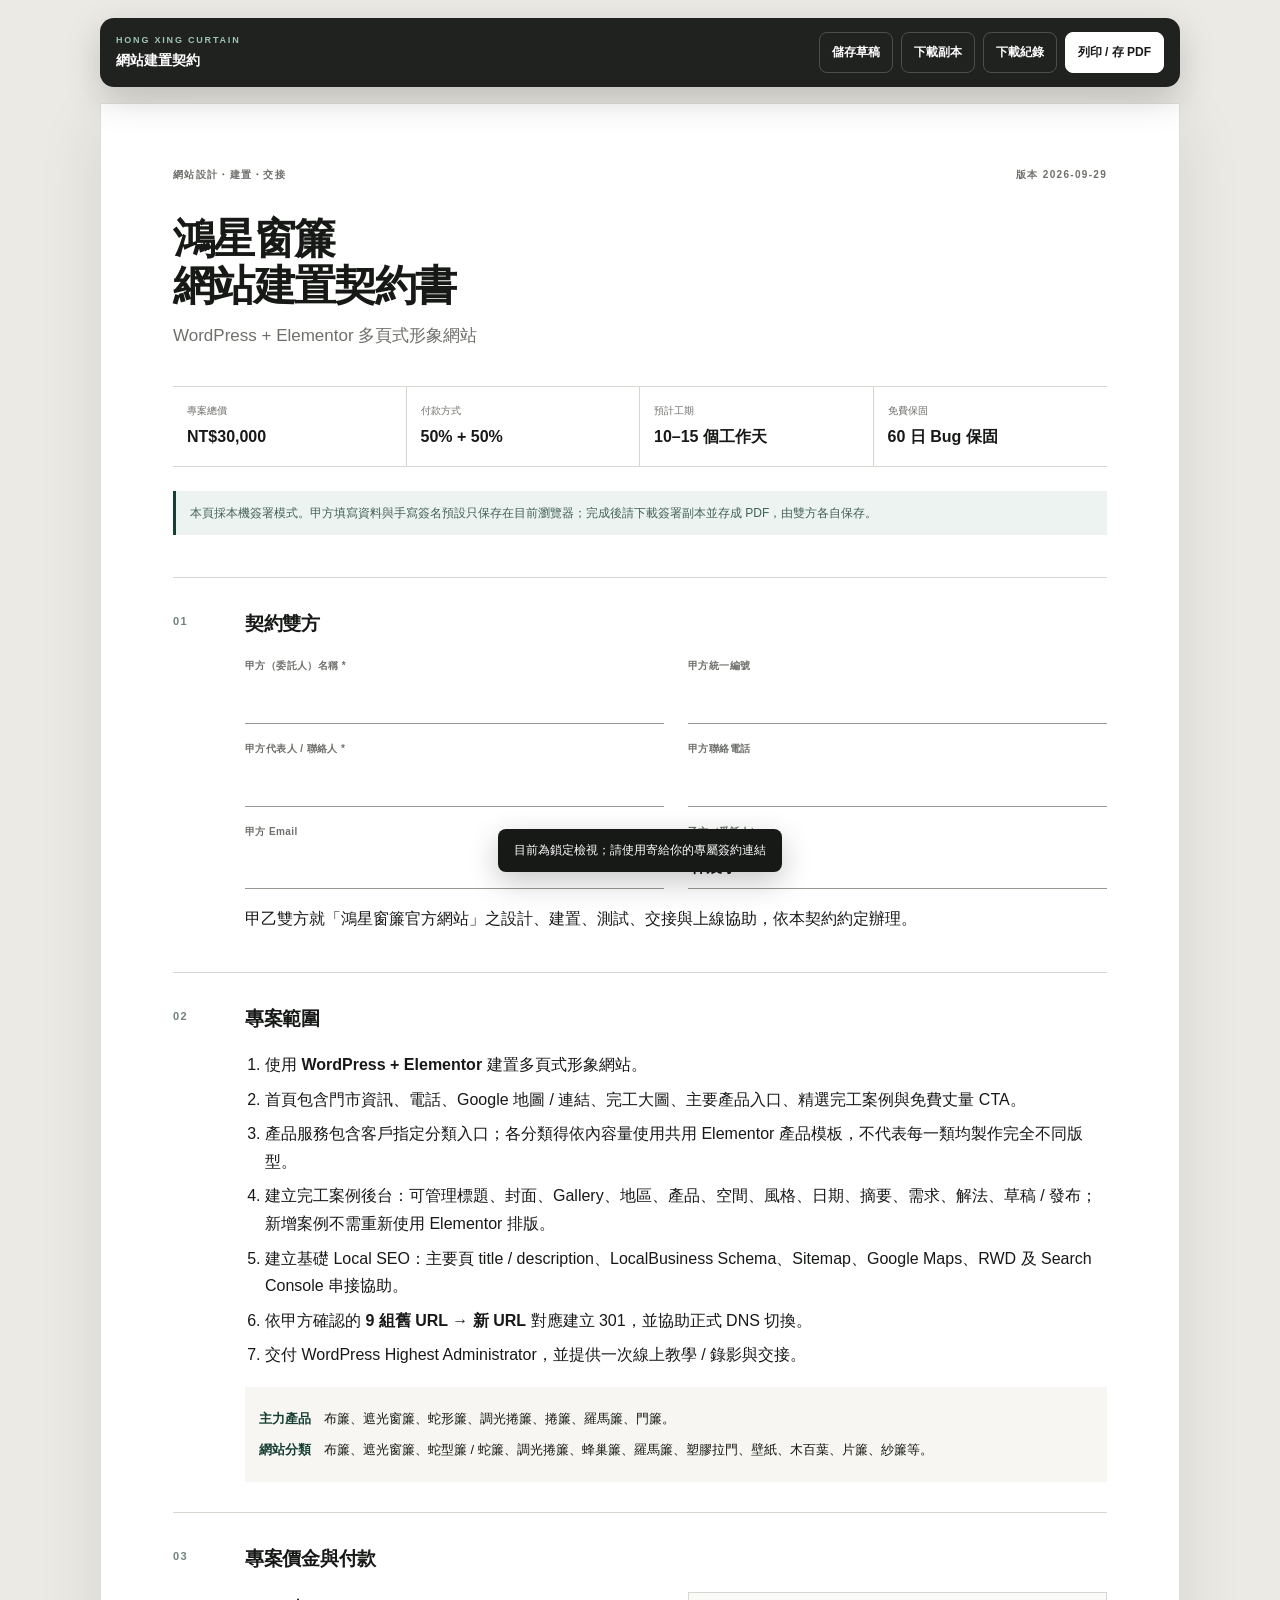
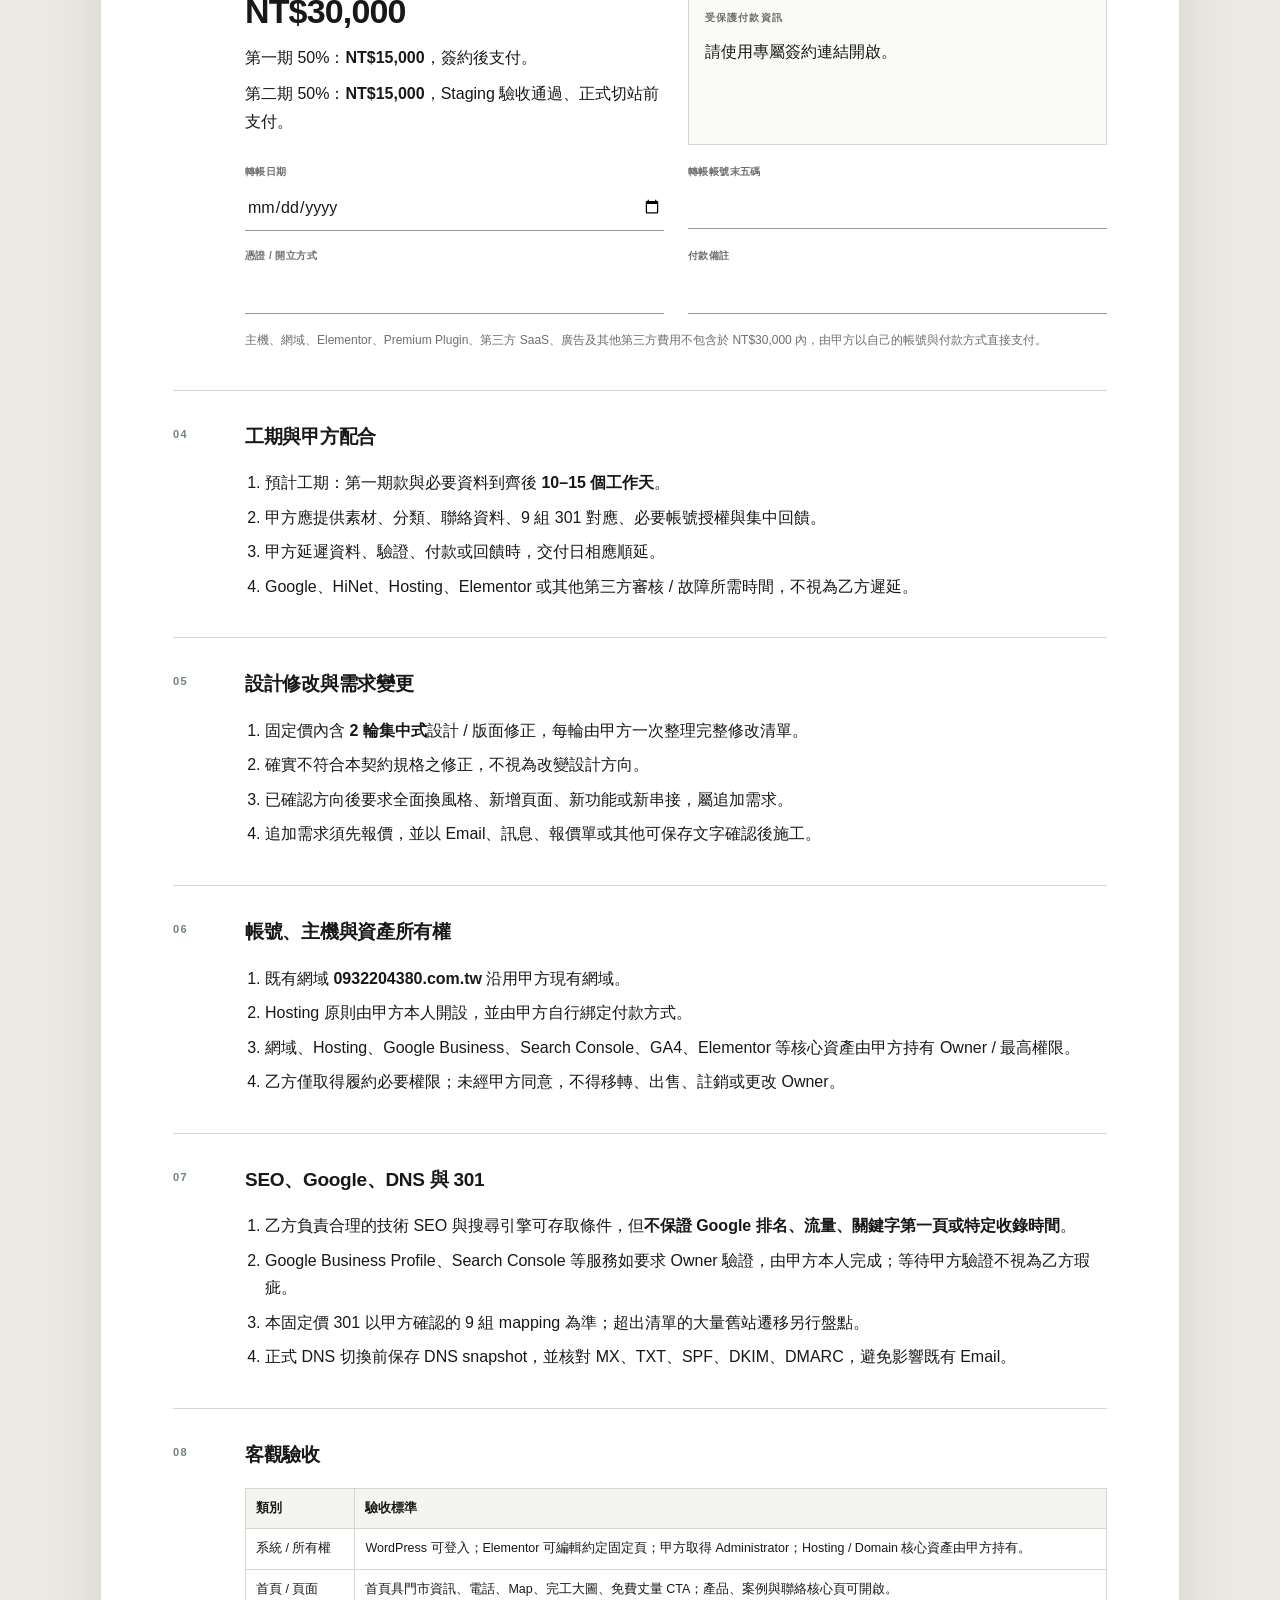
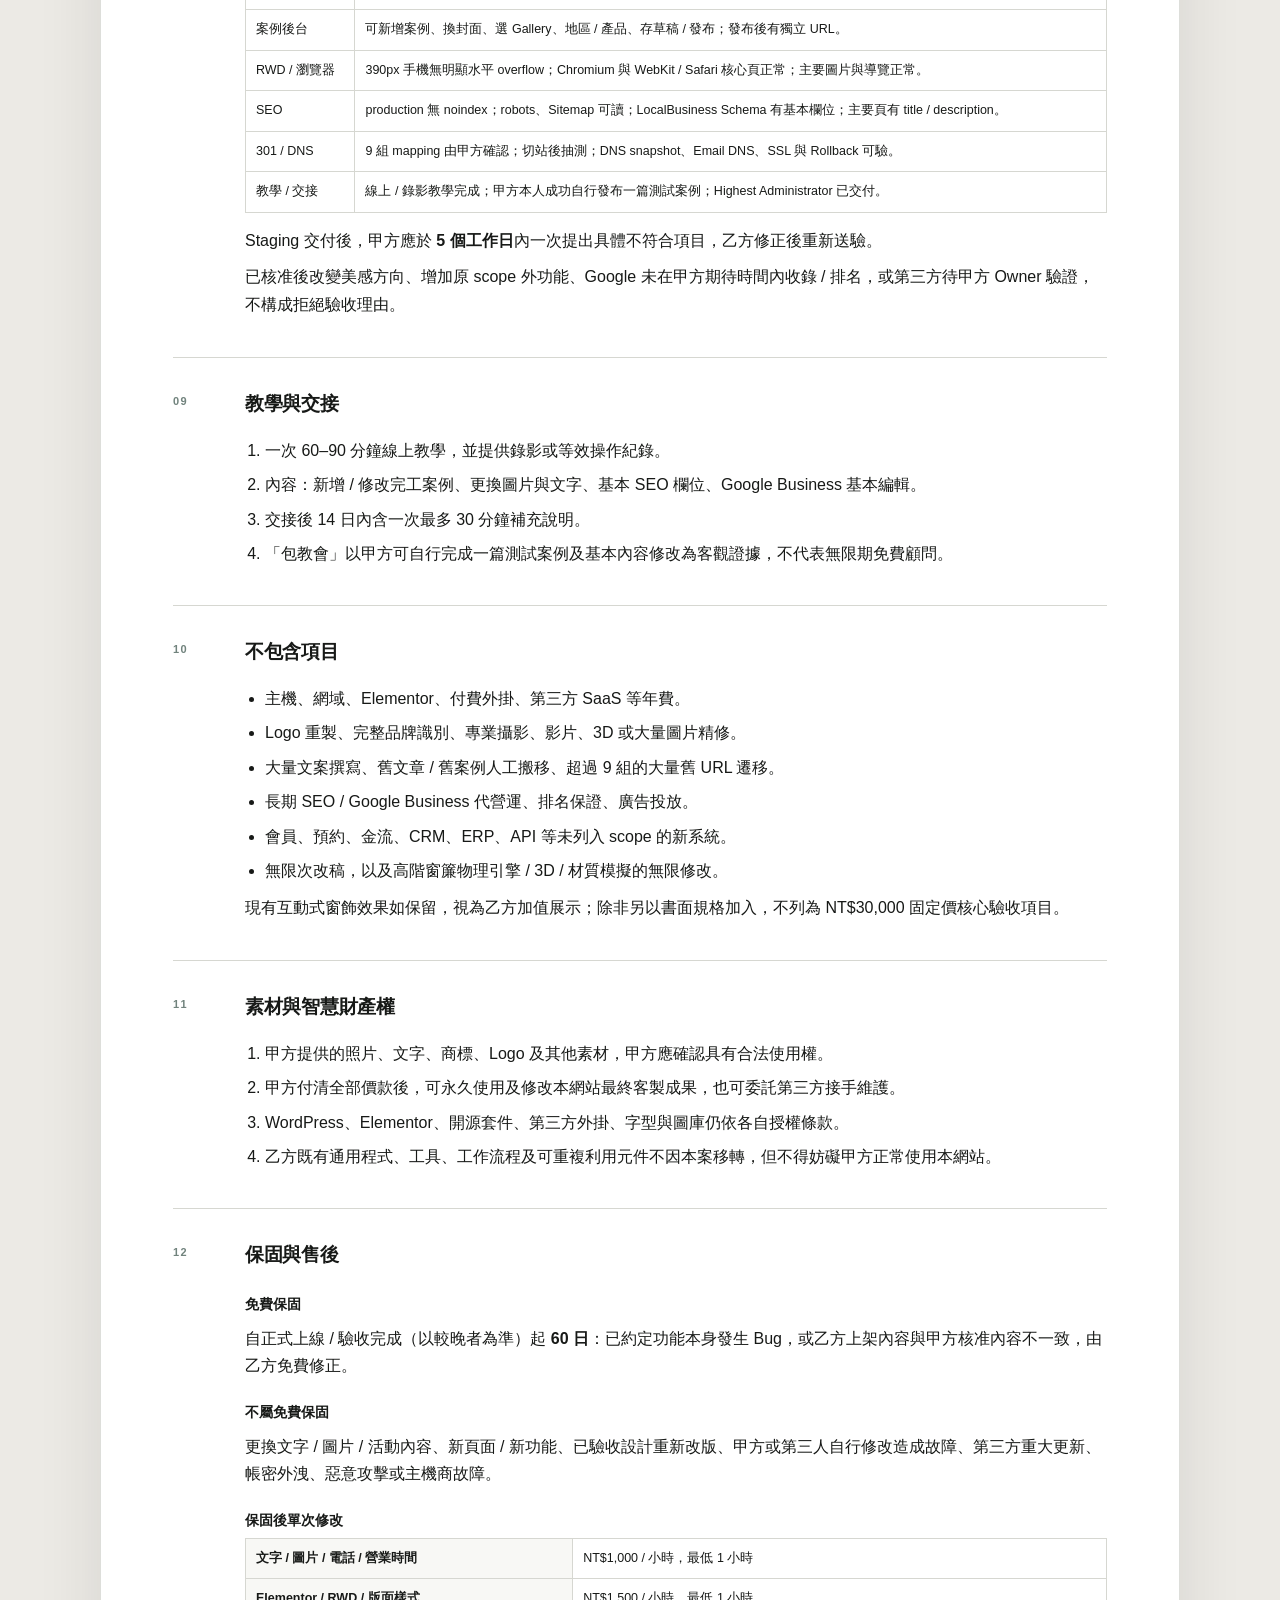
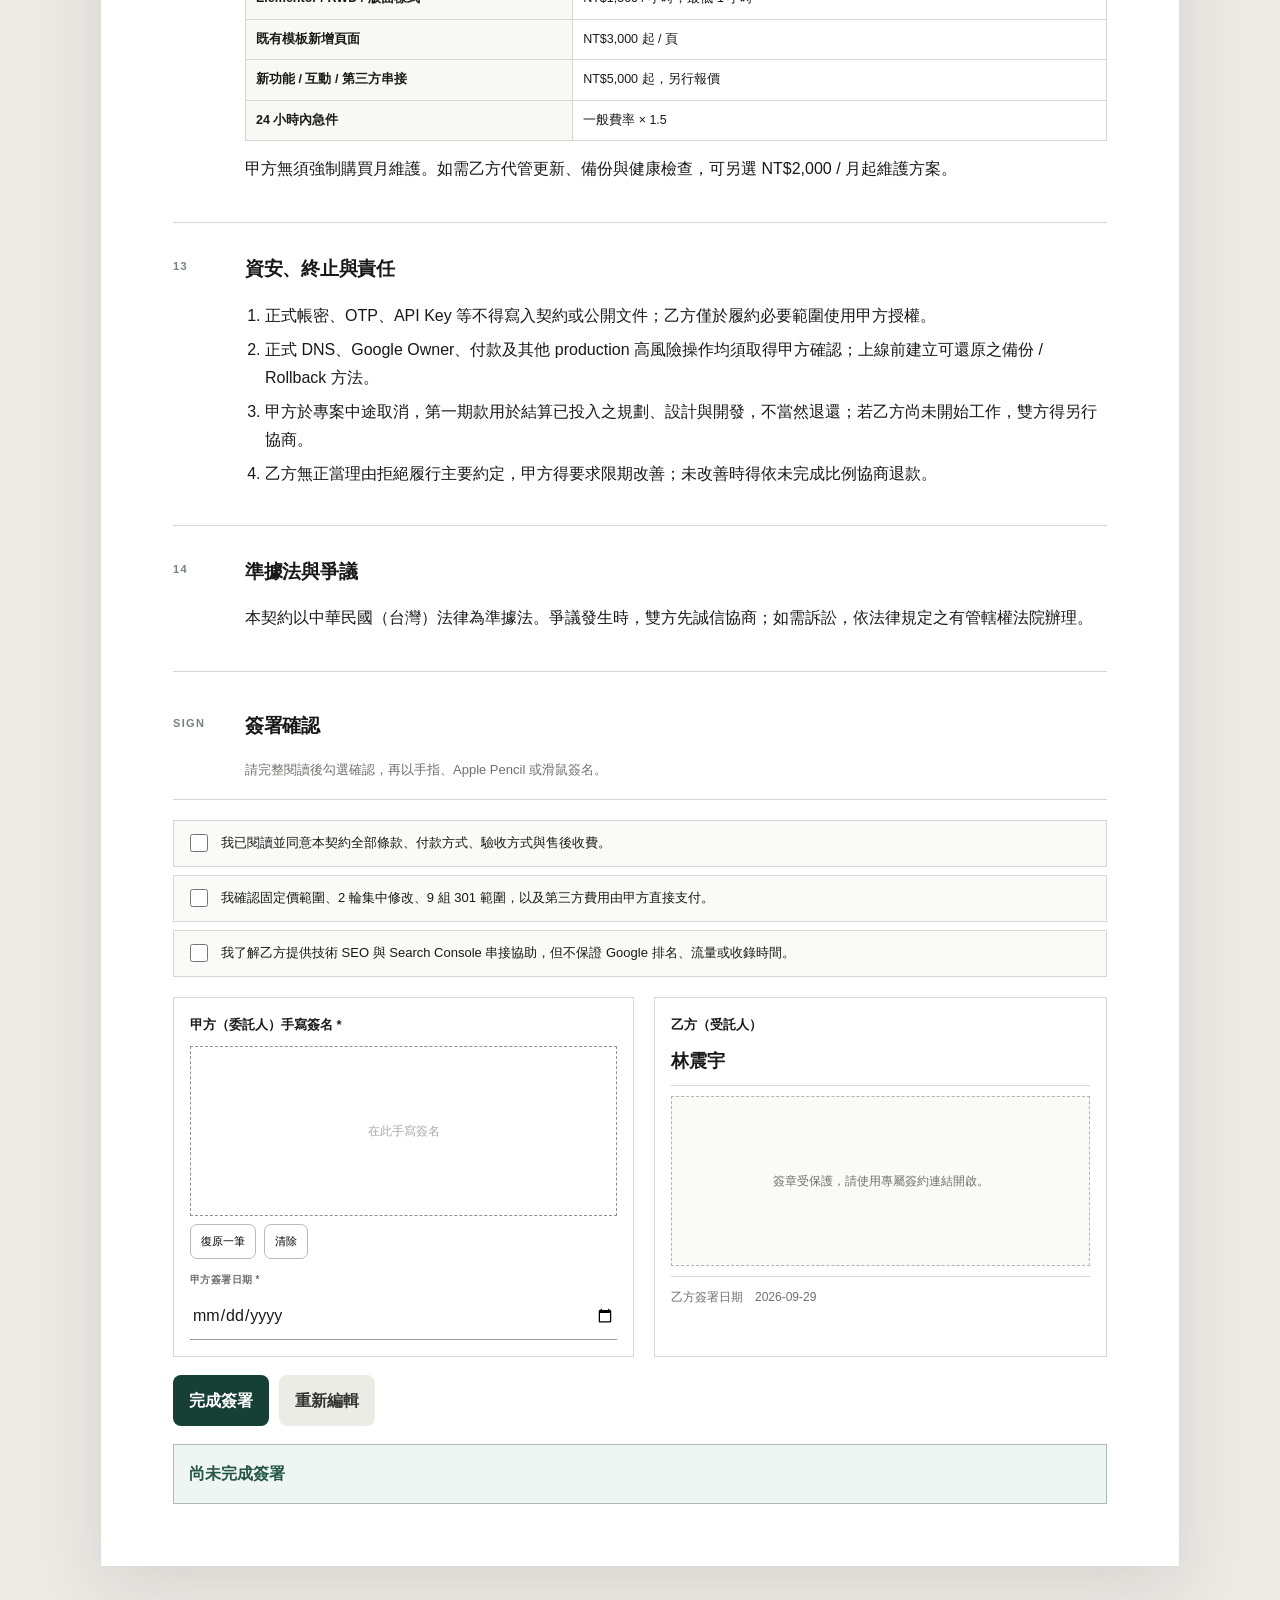
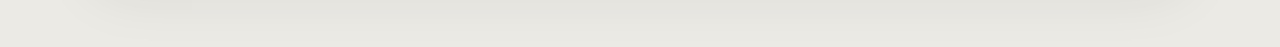
==== index.html @ ce2ae45c "Create encrypted contract signing page" ====
<!doctype html>
<html lang="zh-Hant">
<head>
<meta charset="utf-8">
<meta name="viewport" content="width=device-width,initial-scale=1,viewport-fit=cover">
<meta name="robots" content="noindex,nofollow,noarchive">
<meta name="theme-color" content="#f4f1ea">
<title>鴻星窗簾｜網站建置契約</title>
<link rel="stylesheet" href="style.css">
</head>
<body>
<div class="app" id="app">
  <header class="topbar no-print">
    <div>
      <div class="topbar__eyebrow">HONG XING CURTAIN</div>
      <div class="topbar__title">網站建置契約</div>
    </div>
    <div class="topbar__actions">
      <button class="action secondary" id="saveBtn" type="button">儲存草稿</button>
      <button class="action secondary" id="archiveBtn" type="button">下載副本</button>
      <button class="action secondary" id="recordBtn" type="button">下載紀錄</button>
      <button class="action primary" id="printBtn" type="button">列印 / 存 PDF</button>
    </div>
  </header>

  <main class="document" id="contract">
    <section class="cover">
      <div class="cover__meta">
        <span>網站設計・建置・交接</span>
        <span>版本 2026-09-29</span>
      </div>
      <h1>鴻星窗簾<br>網站建置契約書</h1>
      <p class="cover__sub">WordPress + Elementor 多頁式形象網站</p>

      <dl class="terms">
        <div><dt>專案總價</dt><dd>NT$30,000</dd></div>
        <div><dt>付款方式</dt><dd>50% + 50%</dd></div>
        <div><dt>預計工期</dt><dd>10–15 個工作天</dd></div>
        <div><dt>免費保固</dt><dd>60 日 Bug 保固</dd></div>
      </dl>

      <div class="privacy-note">
        本頁採本機簽署模式。甲方填寫資料與手寫簽名預設只保存在目前瀏覽器；完成後請下載簽署副本並存成 PDF，由雙方各自保存。
      </div>
    </section>

    <section class="article">
      <div class="article__no">01</div>
      <div class="article__body">
        <h2>契約雙方</h2>
        <div class="form-grid">
          <label class="field"><span>甲方（委託人）名稱 *</span><input id="partyAName" data-save autocomplete="organization"></label>
          <label class="field"><span>甲方統一編號</span><input id="partyATax" data-save inputmode="numeric"></label>
          <label class="field"><span>甲方代表人 / 聯絡人 *</span><input id="partyARep" data-save autocomplete="name"></label>
          <label class="field"><span>甲方聯絡電話</span><input id="partyAPhone" data-save autocomplete="tel" inputmode="tel"></label>
          <label class="field"><span>甲方 Email</span><input id="partyAEmail" data-save autocomplete="email" inputmode="email"></label>
          <div class="field"><span>乙方（受託人）</span><div class="field__fixed">林震宇</div></div>
        </div>
        <p>甲乙雙方就「鴻星窗簾官方網站」之設計、建置、測試、交接與上線協助，依本契約約定辦理。</p>
      </div>
    </section>

    <section class="article">
      <div class="article__no">02</div>
      <div class="article__body">
        <h2>專案範圍</h2>
        <ol class="clause-list">
          <li>使用 <strong>WordPress + Elementor</strong> 建置多頁式形象網站。</li>
          <li>首頁包含門市資訊、電話、Google 地圖 / 連結、完工大圖、主要產品入口、精選完工案例與免費丈量 CTA。</li>
          <li>產品服務包含客戶指定分類入口；各分類得依內容量使用共用 Elementor 產品模板，不代表每一類均製作完全不同版型。</li>
          <li>建立完工案例後台：可管理標題、封面、Gallery、地區、產品、空間、風格、日期、摘要、需求、解法、草稿 / 發布；新增案例不需重新使用 Elementor 排版。</li>
          <li>建立基礎 Local SEO：主要頁 title / description、LocalBusiness Schema、Sitemap、Google Maps、RWD 及 Search Console 串接協助。</li>
          <li>依甲方確認的 <strong>9 組舊 URL → 新 URL</strong> 對應建立 301，並協助正式 DNS 切換。</li>
          <li>交付 WordPress Highest Administrator，並提供一次線上教學 / 錄影與交接。</li>
        </ol>
        <div class="scope-lines">
          <p><b>主力產品</b>　布簾、遮光窗簾、蛇形簾、調光捲簾、捲簾、羅馬簾、門簾。</p>
          <p><b>網站分類</b>　布簾、遮光窗簾、蛇型簾 / 蛇簾、調光捲簾、蜂巢簾、羅馬簾、塑膠拉門、壁紙、木百葉、片簾、紗簾等。</p>
        </div>
      </div>
    </section>

    <section class="article payment-section">
      <div class="article__no">03</div>
      <div class="article__body">
        <h2>專案價金與付款</h2>
        <div class="payment-layout">
          <div>
            <p class="price">NT$30,000</p>
            <p>第一期 50%：<strong>NT$15,000</strong>，簽約後支付。</p>
            <p>第二期 50%：<strong>NT$15,000</strong>，Staging 驗收通過、正式切站前支付。</p>
          </div>
          <div class="secure-box" id="securePayment">
            <div class="secure-box__label">受保護付款資訊</div>
            <div id="paymentLocked">請使用專屬簽約連結開啟。</div>
            <div id="paymentUnlocked" hidden>
              <div class="bank-name" id="bankName"></div>
              <div class="bank-account" id="bankAccount"></div>
            </div>
          </div>
        </div>
        <div class="form-grid form-grid--compact">
          <label class="field"><span>轉帳日期</span><input id="transferDate" data-save type="date"></label>
          <label class="field"><span>轉帳帳號末五碼</span><input id="transferLast5" data-save inputmode="numeric" maxlength="5"></label>
          <label class="field"><span>憑證 / 開立方式</span><input id="invoiceType" data-save></label>
          <label class="field"><span>付款備註</span><input id="paymentNote" data-save></label>
        </div>
        <p class="small">主機、網域、Elementor、Premium Plugin、第三方 SaaS、廣告及其他第三方費用不包含於 NT$30,000 內，由甲方以自己的帳號與付款方式直接支付。</p>
      </div>
    </section>

    <section class="article">
      <div class="article__no">04</div>
      <div class="article__body">
        <h2>工期與甲方配合</h2>
        <ol class="clause-list">
          <li>預計工期：第一期款與必要資料到齊後 <strong>10–15 個工作天</strong>。</li>
          <li>甲方應提供素材、分類、聯絡資料、9 組 301 對應、必要帳號授權與集中回饋。</li>
          <li>甲方延遲資料、驗證、付款或回饋時，交付日相應順延。</li>
          <li>Google、HiNet、Hosting、Elementor 或其他第三方審核 / 故障所需時間，不視為乙方遲延。</li>
        </ol>
      </div>
    </section>

    <section class="article">
      <div class="article__no">05</div>
      <div class="article__body">
        <h2>設計修改與需求變更</h2>
        <ol class="clause-list">
          <li>固定價內含 <strong>2 輪集中式</strong>設計 / 版面修正，每輪由甲方一次整理完整修改清單。</li>
          <li>確實不符合本契約規格之修正，不視為改變設計方向。</li>
          <li>已確認方向後要求全面換風格、新增頁面、新功能或新串接，屬追加需求。</li>
          <li>追加需求須先報價，並以 Email、訊息、報價單或其他可保存文字確認後施工。</li>
        </ol>
      </div>
    </section>

    <section class="article">
      <div class="article__no">06</div>
      <div class="article__body">
        <h2>帳號、主機與資產所有權</h2>
        <ol class="clause-list">
          <li>既有網域 <strong>0932204380.com.tw</strong> 沿用甲方現有網域。</li>
          <li>Hosting 原則由甲方本人開設，並由甲方自行綁定付款方式。</li>
          <li>網域、Hosting、Google Business、Search Console、GA4、Elementor 等核心資產由甲方持有 Owner / 最高權限。</li>
          <li>乙方僅取得履約必要權限；未經甲方同意，不得移轉、出售、註銷或更改 Owner。</li>
        </ol>
      </div>
    </section>

    <section class="article">
      <div class="article__no">07</div>
      <div class="article__body">
        <h2>SEO、Google、DNS 與 301</h2>
        <ol class="clause-list">
          <li>乙方負責合理的技術 SEO 與搜尋引擎可存取條件，但<strong>不保證 Google 排名、流量、關鍵字第一頁或特定收錄時間</strong>。</li>
          <li>Google Business Profile、Search Console 等服務如要求 Owner 驗證，由甲方本人完成；等待甲方驗證不視為乙方瑕疵。</li>
          <li>本固定價 301 以甲方確認的 9 組 mapping 為準；超出清單的大量舊站遷移另行盤點。</li>
          <li>正式 DNS 切換前保存 DNS snapshot，並核對 MX、TXT、SPF、DKIM、DMARC，避免影響既有 Email。</li>
        </ol>
      </div>
    </section>

    <section class="article">
      <div class="article__no">08</div>
      <div class="article__body">
        <h2>客觀驗收</h2>
        <table class="legal-table">
          <thead><tr><th>類別</th><th>驗收標準</th></tr></thead>
          <tbody>
            <tr><td>系統 / 所有權</td><td>WordPress 可登入；Elementor 可編輯約定固定頁；甲方取得 Administrator；Hosting / Domain 核心資產由甲方持有。</td></tr>
            <tr><td>首頁 / 頁面</td><td>首頁具門市資訊、電話、Map、完工大圖、免費丈量 CTA；產品、案例與聯絡核心頁可開啟。</td></tr>
            <tr><td>案例後台</td><td>可新增案例、換封面、選 Gallery、地區 / 產品、存草稿 / 發布；發布後有獨立 URL。</td></tr>
            <tr><td>RWD / 瀏覽器</td><td>390px 手機無明顯水平 overflow；Chromium 與 WebKit / Safari 核心頁正常；主要圖片與導覽正常。</td></tr>
            <tr><td>SEO</td><td>production 無 noindex；robots、Sitemap 可讀；LocalBusiness Schema 有基本欄位；主要頁有 title / description。</td></tr>
            <tr><td>301 / DNS</td><td>9 組 mapping 由甲方確認；切站後抽測；DNS snapshot、Email DNS、SSL 與 Rollback 可驗。</td></tr>
            <tr><td>教學 / 交接</td><td>線上 / 錄影教學完成；甲方本人成功自行發布一篇測試案例；Highest Administrator 已交付。</td></tr>
          </tbody>
        </table>
        <p>Staging 交付後，甲方應於 <strong>5 個工作日</strong>內一次提出具體不符合項目，乙方修正後重新送驗。</p>
        <p>已核准後改變美感方向、增加原 scope 外功能、Google 未在甲方期待時間內收錄 / 排名，或第三方待甲方 Owner 驗證，不構成拒絕驗收理由。</p>
      </div>
    </section>

    <section class="article">
      <div class="article__no">09</div>
      <div class="article__body">
        <h2>教學與交接</h2>
        <ol class="clause-list">
          <li>一次 60–90 分鐘線上教學，並提供錄影或等效操作紀錄。</li>
          <li>內容：新增 / 修改完工案例、更換圖片與文字、基本 SEO 欄位、Google Business 基本編輯。</li>
          <li>交接後 14 日內含一次最多 30 分鐘補充說明。</li>
          <li>「包教會」以甲方可自行完成一篇測試案例及基本內容修改為客觀證據，不代表無限期免費顧問。</li>
        </ol>
      </div>
    </section>

    <section class="article">
      <div class="article__no">10</div>
      <div class="article__body">
        <h2>不包含項目</h2>
        <ul class="clause-list">
          <li>主機、網域、Elementor、付費外掛、第三方 SaaS 等年費。</li>
          <li>Logo 重製、完整品牌識別、專業攝影、影片、3D 或大量圖片精修。</li>
          <li>大量文案撰寫、舊文章 / 舊案例人工搬移、超過 9 組的大量舊 URL 遷移。</li>
          <li>長期 SEO / Google Business 代營運、排名保證、廣告投放。</li>
          <li>會員、預約、金流、CRM、ERP、API 等未列入 scope 的新系統。</li>
          <li>無限次改稿，以及高階窗簾物理引擎 / 3D / 材質模擬的無限修改。</li>
        </ul>
        <p>現有互動式窗飾效果如保留，視為乙方加值展示；除非另以書面規格加入，不列為 NT$30,000 固定價核心驗收項目。</p>
      </div>
    </section>

    <section class="article">
      <div class="article__no">11</div>
      <div class="article__body">
        <h2>素材與智慧財產權</h2>
        <ol class="clause-list">
          <li>甲方提供的照片、文字、商標、Logo 及其他素材，甲方應確認具有合法使用權。</li>
          <li>甲方付清全部價款後，可永久使用及修改本網站最終客製成果，也可委託第三方接手維護。</li>
          <li>WordPress、Elementor、開源套件、第三方外掛、字型與圖庫仍依各自授權條款。</li>
          <li>乙方既有通用程式、工具、工作流程及可重複利用元件不因本案移轉，但不得妨礙甲方正常使用本網站。</li>
        </ol>
      </div>
    </section>

    <section class="article">
      <div class="article__no">12</div>
      <div class="article__body">
        <h2>保固與售後</h2>
        <h3>免費保固</h3>
        <p>自正式上線 / 驗收完成（以較晚者為準）起 <strong>60 日</strong>：已約定功能本身發生 Bug，或乙方上架內容與甲方核准內容不一致，由乙方免費修正。</p>
        <h3>不屬免費保固</h3>
        <p>更換文字 / 圖片 / 活動內容、新頁面 / 新功能、已驗收設計重新改版、甲方或第三人自行修改造成故障、第三方重大更新、帳密外洩、惡意攻擊或主機商故障。</p>
        <h3>保固後單次修改</h3>
        <table class="legal-table legal-table--prices">
          <tbody>
            <tr><th>文字 / 圖片 / 電話 / 營業時間</th><td>NT$1,000 / 小時，最低 1 小時</td></tr>
            <tr><th>Elementor / RWD / 版面樣式</th><td>NT$1,500 / 小時，最低 1 小時</td></tr>
            <tr><th>既有模板新增頁面</th><td>NT$3,000 起 / 頁</td></tr>
            <tr><th>新功能 / 互動 / 第三方串接</th><td>NT$5,000 起，另行報價</td></tr>
            <tr><th>24 小時內急件</th><td>一般費率 × 1.5</td></tr>
          </tbody>
        </table>
        <p>甲方無須強制購買月維護。如需乙方代管更新、備份與健康檢查，可另選 NT$2,000 / 月起維護方案。</p>
      </div>
    </section>

    <section class="article">
      <div class="article__no">13</div>
      <div class="article__body">
        <h2>資安、終止與責任</h2>
        <ol class="clause-list">
          <li>正式帳密、OTP、API Key 等不得寫入契約或公開文件；乙方僅於履約必要範圍使用甲方授權。</li>
          <li>正式 DNS、Google Owner、付款及其他 production 高風險操作均須取得甲方確認；上線前建立可還原之備份 / Rollback 方法。</li>
          <li>甲方於專案中途取消，第一期款用於結算已投入之規劃、設計與開發，不當然退還；若乙方尚未開始工作，雙方得另行協商。</li>
          <li>乙方無正當理由拒絕履行主要約定，甲方得要求限期改善；未改善時得依未完成比例協商退款。</li>
        </ol>
      </div>
    </section>

    <section class="article">
      <div class="article__no">14</div>
      <div class="article__body">
        <h2>準據法與爭議</h2>
        <p>本契約以中華民國（台灣）法律為準據法。爭議發生時，雙方先誠信協商；如需訴訟，依法律規定之有管轄權法院辦理。</p>
      </div>
    </section>

    <section class="signing" id="signing">
      <div class="signing__head">
        <div class="article__no">SIGN</div>
        <div>
          <h2>簽署確認</h2>
          <p>請完整閱讀後勾選確認，再以手指、Apple Pencil 或滑鼠簽名。</p>
        </div>
      </div>

      <div class="confirm-list">
        <label><input id="agreeTerms" data-save type="checkbox"><span>我已閱讀並同意本契約全部條款、付款方式、驗收方式與售後收費。</span></label>
        <label><input id="agreeScope" data-save type="checkbox"><span>我確認固定價範圍、2 輪集中修改、9 組 301 範圍，以及第三方費用由甲方直接支付。</span></label>
        <label><input id="agreeSeo" data-save type="checkbox"><span>我了解乙方提供技術 SEO 與 Search Console 串接協助，但不保證 Google 排名、流量或收錄時間。</span></label>
      </div>

      <div class="sign-grid">
        <div class="sign-panel">
          <div class="sign-panel__title">甲方（委託人）手寫簽名 *</div>
          <div class="signature-pad" id="signaturePad">
            <canvas id="buyerSignature"></canvas>
            <div class="signature-pad__hint" id="signatureHint">在此手寫簽名</div>
          </div>
          <div class="signature-tools no-print">
            <button type="button" id="undoSig">復原一筆</button>
            <button type="button" id="clearSig">清除</button>
          </div>
          <label class="field"><span>甲方簽署日期 *</span><input id="buyerDate" data-save type="date"></label>
        </div>

        <div class="sign-panel sign-panel--seller">
          <div class="sign-panel__title">乙方（受託人）</div>
          <div class="seller-name">林震宇</div>
          <div class="seller-signature" id="sellerSignature">
            <span>簽章受保護，請使用專屬簽約連結開啟。</span>
          </div>
          <div class="seller-date">乙方簽署日期　2026-09-29</div>
        </div>
      </div>

      <div class="final-actions no-print">
        <button type="button" class="finalize" id="finalizeBtn">完成簽署</button>
        <button type="button" class="edit" id="editBtn">重新編輯</button>
      </div>

      <div class="seal" id="seal">
        <strong id="sealStatus">尚未完成簽署</strong>
        <div id="sealMeta" hidden>
          <div>完成時間　<span id="signedAt"></span></div>
          <div class="hash-label">契約 SHA-256 摘要</div>
          <code id="contractHash"></code>
        </div>
      </div>
    </section>
  </main>
</div>
<script src="app.js"></script>
</body>
</html>
---- style.css ----
:root{--paper:#fff;--bg:#eceae5;--ink:#171917;--muted:#6e706b;--line:#d6d7d1;--accent:#163f35;--accent-soft:#edf3f0;--danger:#8a3d35;--shadow:0 18px 60px rgba(36,39,35,.11)}
*{box-sizing:border-box}
html{scroll-behavior:smooth}
body{margin:0;background:var(--bg);color:var(--ink);font-family:-apple-system,BlinkMacSystemFont,"PingFang TC","Noto Sans TC","Microsoft JhengHei",sans-serif;line-height:1.72;-webkit-font-smoothing:antialiased}
button,input{font:inherit}button{cursor:pointer}
.app{width:min(1080px,calc(100% - 24px));margin:18px auto 80px}
.topbar{position:sticky;top:10px;z-index:90;display:flex;align-items:center;gap:18px;padding:14px 16px;background:rgba(23,25,23,.96);color:white;border-radius:14px;box-shadow:0 12px 36px rgba(0,0,0,.18);backdrop-filter:blur(16px)}
.topbar__eyebrow{font-size:9px;letter-spacing:.2em;color:#9ec2b8;font-weight:800}
.topbar__title{font-size:14px;font-weight:760}
.topbar__actions{display:flex;gap:8px;flex-wrap:wrap;margin-left:auto}
.action{appearance:none;border:1px solid rgba(255,255,255,.2);background:transparent;color:white;padding:9px 12px;border-radius:8px;font-size:12px;font-weight:700;min-height:38px}
.action.primary{background:white;color:#171917;border-color:white}
.document{margin-top:16px;background:var(--paper);border:1px solid #dddeda;box-shadow:var(--shadow);padding:62px 72px}
.cover{padding-bottom:42px;border-bottom:1px solid var(--line)}
.cover__meta{display:flex;justify-content:space-between;gap:20px;font-size:10px;letter-spacing:.13em;color:var(--muted);font-weight:700;text-transform:uppercase}
h1{font-size:42px;line-height:1.12;letter-spacing:-.04em;margin:32px 0 12px;font-weight:780}
.cover__sub{font-size:17px;color:var(--muted);margin:0}
.terms{display:grid;grid-template-columns:repeat(4,1fr);margin:36px 0 24px;border-top:1px solid var(--line);border-bottom:1px solid var(--line)}
.terms>div{padding:15px 14px;border-right:1px solid var(--line)}.terms>div:last-child{border-right:0}
.terms dt{font-size:10px;color:var(--muted);margin-bottom:4px}.terms dd{margin:0;font-size:16px;font-weight:780}
.privacy-note{font-size:12px;color:#426158;background:var(--accent-soft);border-left:3px solid var(--accent);padding:12px 14px}
.article{display:grid;grid-template-columns:54px 1fr;gap:18px;padding:30px 0;border-bottom:1px solid var(--line)}
.article__no{font-size:11px;letter-spacing:.12em;color:#71837d;font-weight:800;padding-top:4px}
.article__body h2,.signing h2{margin:0 0 16px;font-size:19px;letter-spacing:-.015em}
.article__body h3{font-size:14px;margin:20px 0 6px}
.article__body p{margin:9px 0}
.clause-list{margin:0;padding-left:1.25em}.clause-list li{margin:7px 0}
.form-grid{display:grid;grid-template-columns:1fr 1fr;gap:16px 24px;margin-bottom:16px}
.form-grid--compact{margin-top:18px}
.field{display:block}.field>span{display:block;font-size:10px;letter-spacing:.04em;color:var(--muted);font-weight:700;margin-bottom:4px}
.field input{width:100%;border:0;border-bottom:1px solid #969991;background:transparent;border-radius:0;padding:9px 2px 8px;color:var(--ink);outline:none}
.field input:focus{border-bottom:2px solid var(--accent)}
.field input:disabled{opacity:1;-webkit-text-fill-color:var(--ink)}
.field__fixed{border-bottom:1px solid #969991;padding:9px 2px 8px;font-weight:720;min-height:41px}
.scope-lines{margin-top:18px;padding:12px 14px;background:#f7f6f2;font-size:13px}.scope-lines b{color:var(--accent)}
.payment-layout{display:grid;grid-template-columns:1fr 1fr;gap:24px;align-items:stretch}
.price{font-size:34px;line-height:1;margin:2px 0 16px!important;font-weight:820;letter-spacing:-.025em}
.secure-box{border:1px solid var(--line);padding:16px;background:#fafaf8;min-height:138px}
.secure-box__label{font-size:10px;letter-spacing:.11em;color:var(--muted);font-weight:800;text-transform:uppercase;margin-bottom:12px}
.bank-name{font-weight:800;font-size:17px}.bank-account{font-family:ui-monospace,SFMono-Regular,Menlo,monospace;font-size:18px;letter-spacing:.06em;margin-top:5px}
.small{font-size:12px;color:var(--muted)}
.legal-table{width:100%;border-collapse:collapse;font-size:12.5px;margin:6px 0 14px}
.legal-table th,.legal-table td{border:1px solid var(--line);padding:9px 10px;text-align:left;vertical-align:top}
.legal-table thead th{background:#f4f4f1}.legal-table tbody th{width:38%;background:#f8f8f5}
.signing{padding-top:38px}
.signing__head{display:grid;grid-template-columns:54px 1fr;gap:18px;border-bottom:1px solid var(--line);padding-bottom:18px}
.signing__head p{margin:0;color:var(--muted);font-size:13px}
.confirm-list{display:grid;gap:8px;margin:20px 0}
.confirm-list label{display:flex;gap:10px;align-items:flex-start;padding:11px 12px;border:1px solid var(--line);background:#fafaf8;font-size:13px}
.confirm-list input{width:18px;height:18px;margin-top:2px;accent-color:var(--accent)}
.sign-grid{display:grid;grid-template-columns:1fr 1fr;gap:20px}
.sign-panel{border:1px solid var(--line);padding:16px;background:#fff}.sign-panel__title{font-size:13px;font-weight:800;margin-bottom:10px}
.signature-pad{position:relative;height:170px;border:1px dashed #8f918b;background:#fff;touch-action:none}
.signature-pad canvas{display:block;width:100%;height:100%;touch-action:none}
.signature-pad__hint{position:absolute;inset:0;display:flex;align-items:center;justify-content:center;color:#aaa;font-size:12px;pointer-events:none}
.signature-tools{display:flex;gap:8px;margin:8px 0 12px}.signature-tools button{border:1px solid #b9bbb5;background:white;border-radius:7px;padding:7px 10px;font-size:11px}
.seller-name{font-size:18px;font-weight:800;padding-bottom:8px;border-bottom:1px solid var(--line)}
.seller-signature{height:170px;border:1px dashed #b2b4ae;display:flex;align-items:center;justify-content:center;color:var(--muted);font-size:12px;margin:10px 0;background:#fafaf7}
.seller-signature img{max-width:235px;max-height:90px}
.seller-date{font-size:12px;color:var(--muted);border-top:1px solid var(--line);padding-top:10px}
.final-actions{display:flex;gap:10px;margin:18px 0}.finalize,.edit{border:0;border-radius:8px;padding:12px 16px;font-weight:800}.finalize{background:var(--accent);color:white}.edit{background:#ecece7;color:#333}
.seal{border:1px solid #a9bbb4;background:#eff5f2;padding:15px}.seal strong{color:#245645}.seal code{display:block;margin-top:8px;padding:8px;background:white;border:1px solid #d4ded9;word-break:break-all;font-size:11px}.hash-label{font-size:10px;color:var(--muted);margin-top:8px}
.locked input:not([type=checkbox]){pointer-events:none}
.locked .signature-pad{pointer-events:none}
@media(max-width:780px){
 .app{width:min(100% - 14px,1080px);margin-top:7px}
 .topbar{position:relative;top:auto;display:block;padding:12px}.topbar__actions{margin-top:10px}
 .document{padding:36px 20px}
 h1{font-size:32px;margin-top:24px}
 .terms{grid-template-columns:1fr 1fr}.terms>div:nth-child(2){border-right:0}.terms>div:nth-child(-n+2){border-bottom:1px solid var(--line)}
 .article,.signing__head{grid-template-columns:38px 1fr;gap:10px}
 .form-grid,.payment-layout,.sign-grid{grid-template-columns:1fr}
}
@media print{
 @page{size:A4;margin:12mm 13mm}
 body{background:#fff;font-size:10pt;line-height:1.48}.app{width:100%;margin:0}.no-print,.topbar{display:none!important}
 .document{border:0;box-shadow:none;padding:0;margin:0}
 .cover{padding-bottom:22px}.cover__meta{font-size:7.5pt}h1{font-size:25pt;margin:20px 0 8px}.cover__sub{font-size:11pt}
 .terms{margin:20px 0 15px}.terms>div{padding:8px}.terms dt{font-size:7pt}.terms dd{font-size:10pt}
 .article{grid-template-columns:38px 1fr;gap:10px;padding:15px 0;break-inside:avoid}
 .article__body h2,.signing h2{font-size:12pt;margin-bottom:8px}.article__no{font-size:7.5pt}
 .field input{border-bottom:1px solid #555!important}.legal-table{font-size:8.5pt}.legal-table th,.legal-table td{padding:5px 6px}
 .signing{break-before:page}.confirm-list label{padding:7px;font-size:9pt}
 .signature-pad,.seller-signature{height:120px}.sign-panel,.secure-box{break-inside:avoid}
 .scope-lines,.privacy-note{font-size:8.5pt}
}
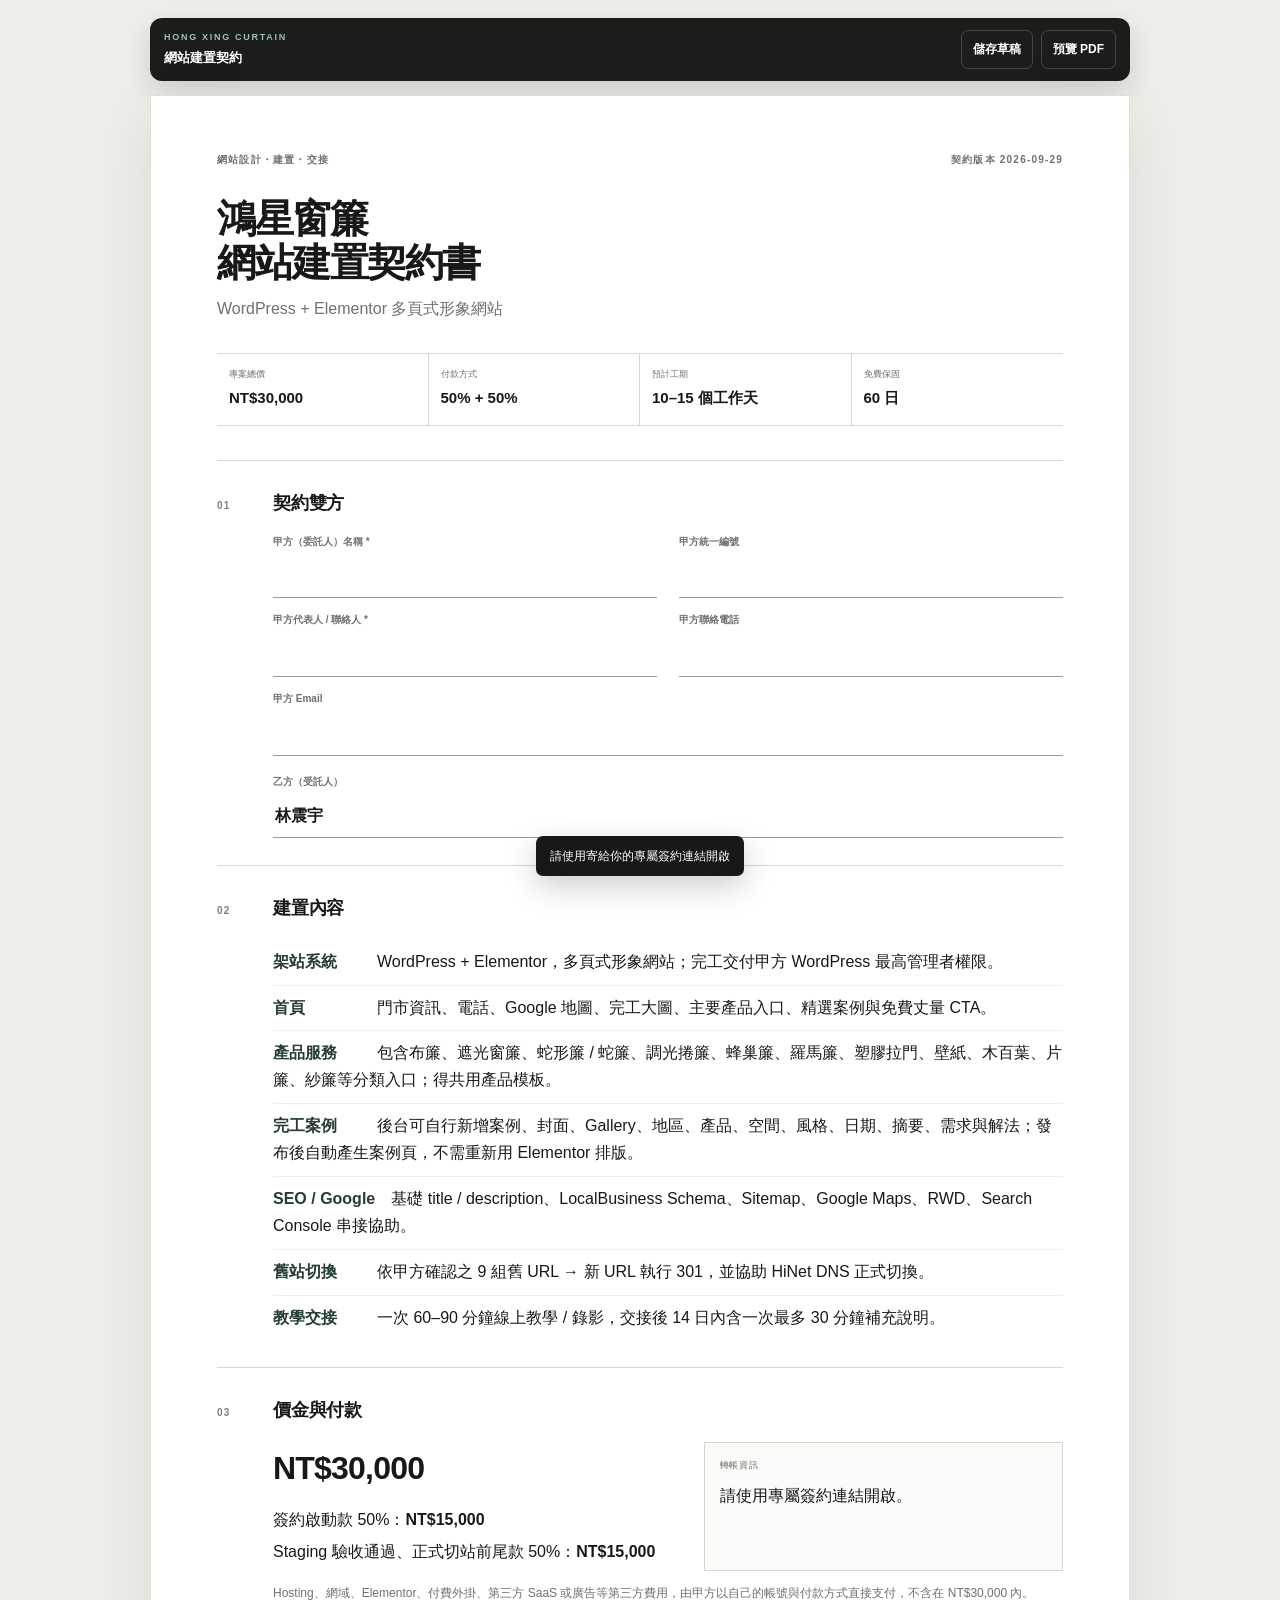
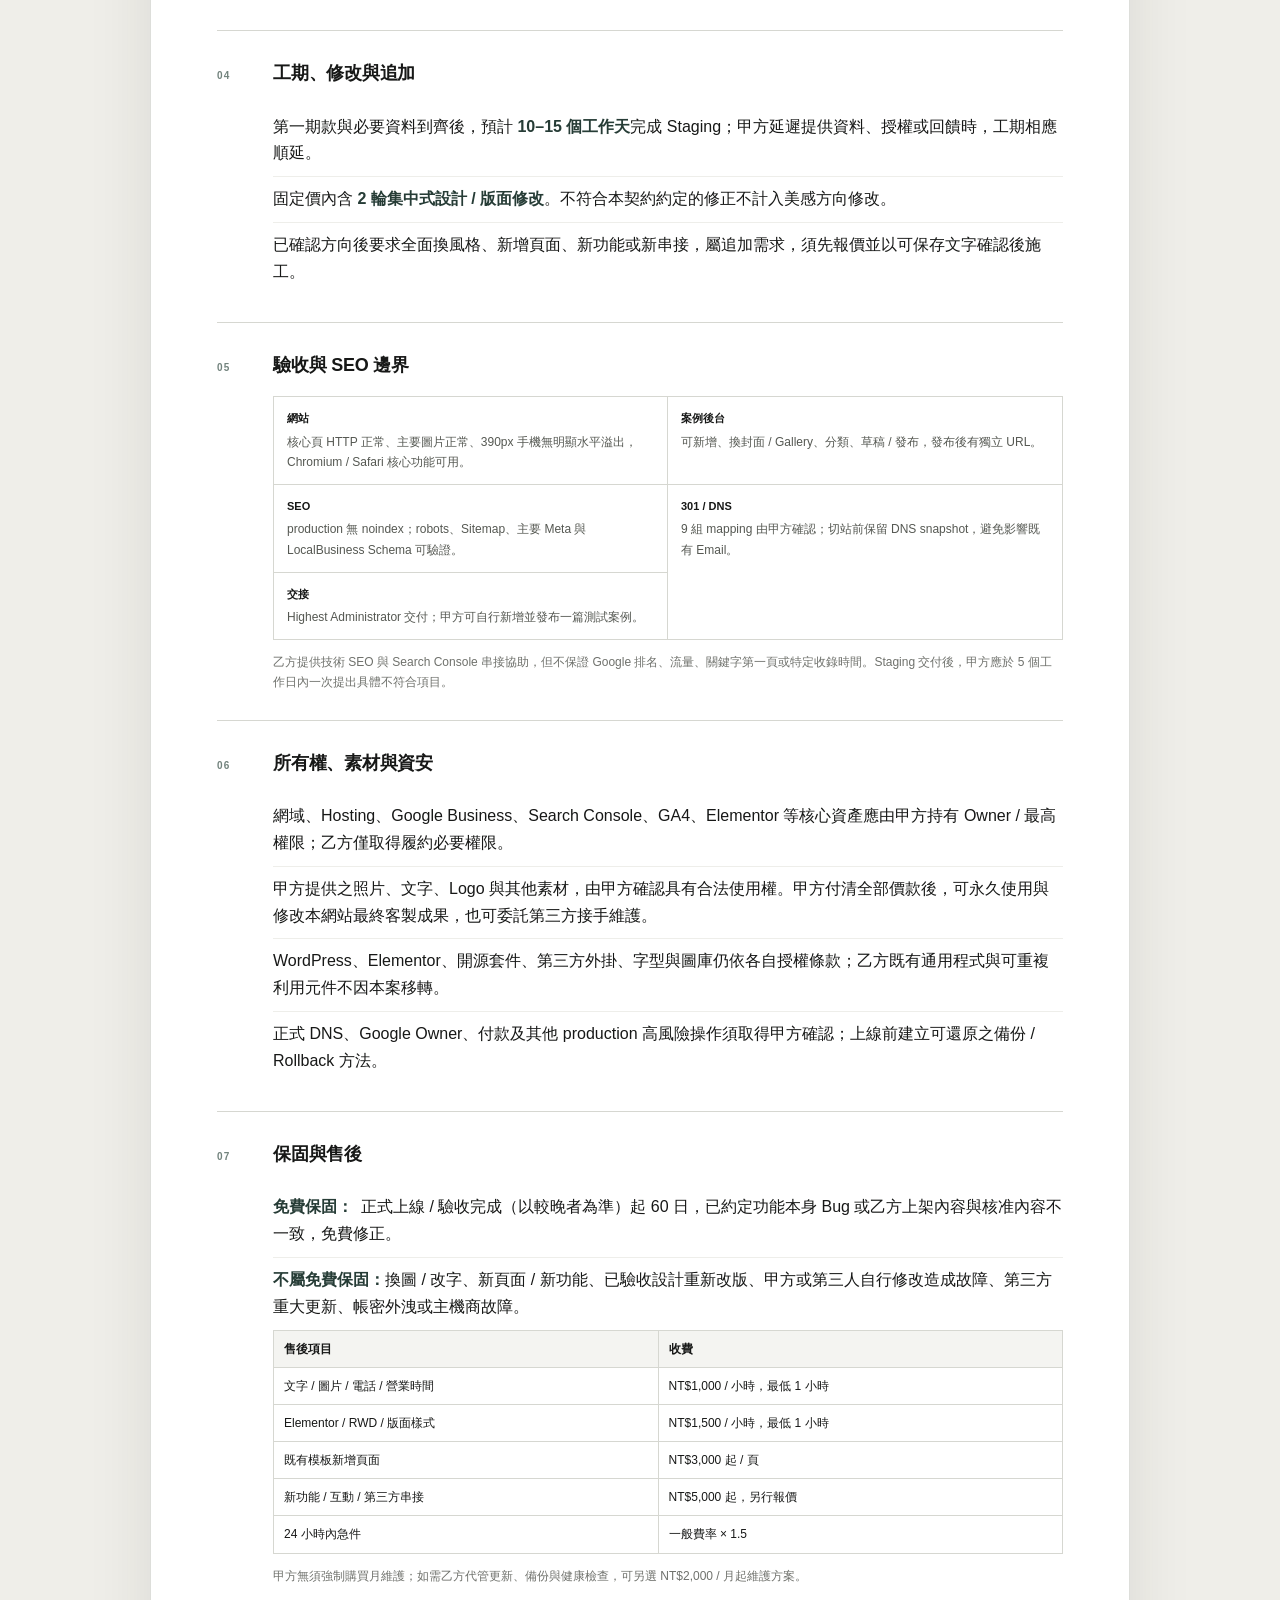
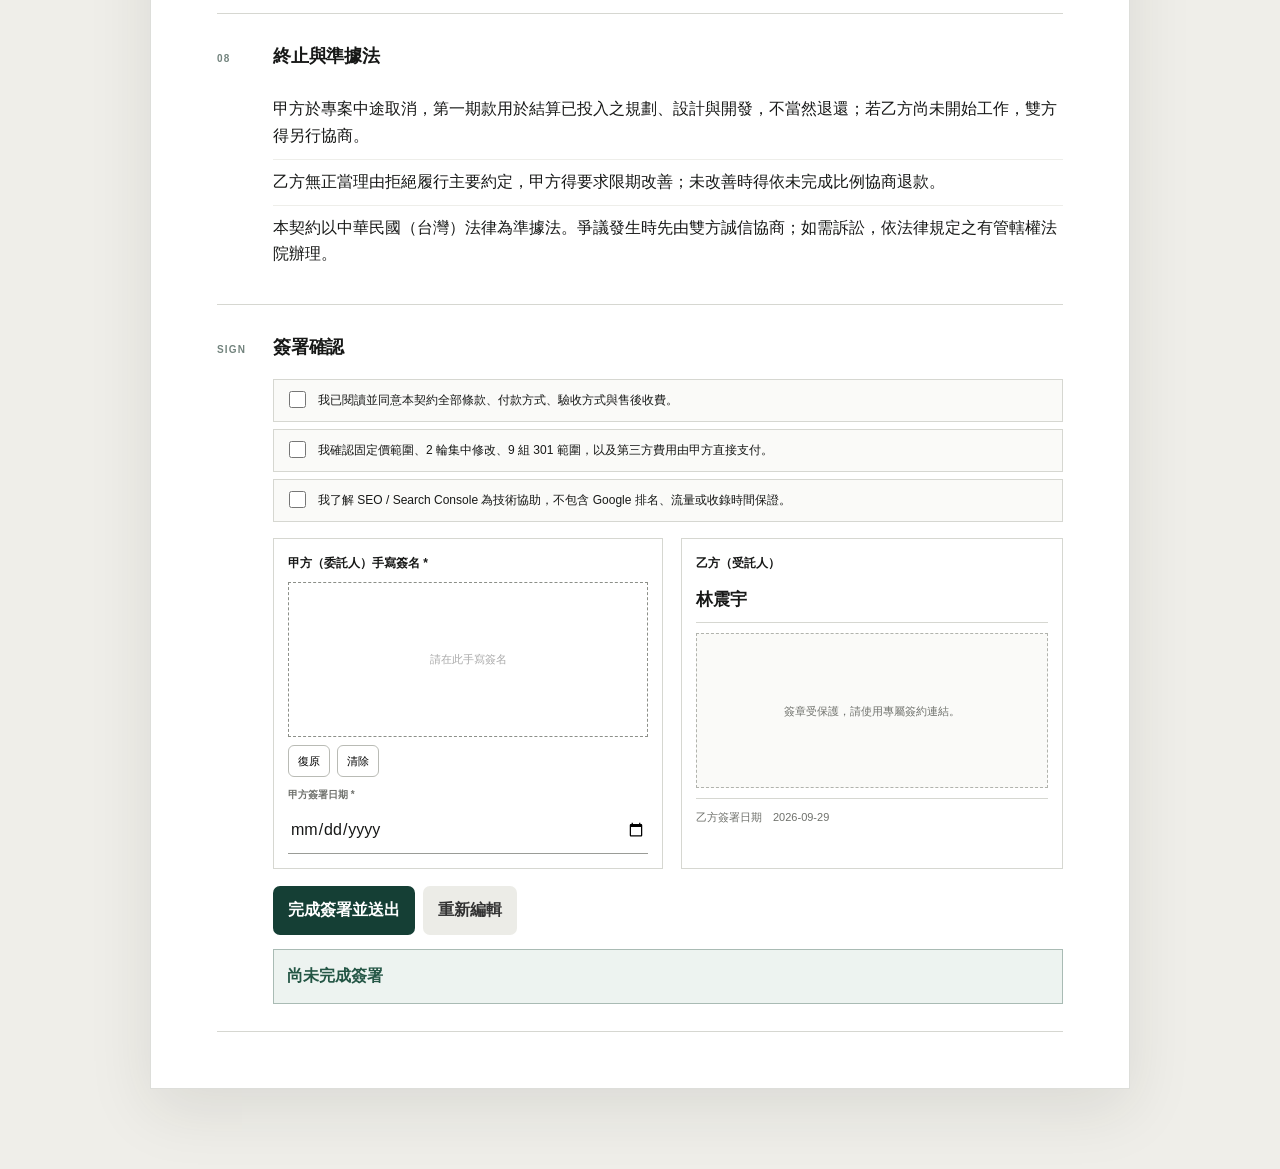
==== commit 17dfe6a5: "Simplify contract, generate formal PDF, auto-deliver signed PDF" ====
--- a/index.html
+++ b/index.html
@@ -4,324 +4,191 @@
 <meta charset="utf-8">
 <meta name="viewport" content="width=device-width,initial-scale=1,viewport-fit=cover">
 <meta name="robots" content="noindex,nofollow,noarchive">
-<meta name="theme-color" content="#f4f1ea">
+<meta name="theme-color" content="#f3f2ee">
 <title>鴻星窗簾｜網站建置契約</title>
 <link rel="stylesheet" href="style.css">
 </head>
 <body>
 <div class="app" id="app">
-  <header class="topbar no-print">
-    <div>
-      <div class="topbar__eyebrow">HONG XING CURTAIN</div>
-      <div class="topbar__title">網站建置契約</div>
+  <header class="bar no-print">
+    <div class="bar__brand">
+      <span>HONG XING CURTAIN</span>
+      <strong>網站建置契約</strong>
     </div>
-    <div class="topbar__actions">
-      <button class="action secondary" id="saveBtn" type="button">儲存草稿</button>
-      <button class="action secondary" id="archiveBtn" type="button">下載副本</button>
-      <button class="action secondary" id="recordBtn" type="button">下載紀錄</button>
-      <button class="action primary" id="printBtn" type="button">列印 / 存 PDF</button>
+    <div class="bar__actions">
+      <button class="ghost" id="saveBtn" type="button">儲存草稿</button>
+      <button class="ghost" id="previewPdfBtn" type="button">預覽 PDF</button>
     </div>
   </header>
 
-  <main class="document" id="contract">
-    <section class="cover">
-      <div class="cover__meta">
+  <main class="sheet" id="contract">
+    <section class="hero">
+      <div class="hero__top">
         <span>網站設計・建置・交接</span>
-        <span>版本 2026-09-29</span>
+        <span>契約版本 2026-09-29</span>
       </div>
       <h1>鴻星窗簾<br>網站建置契約書</h1>
-      <p class="cover__sub">WordPress + Elementor 多頁式形象網站</p>
-
-      <dl class="terms">
-        <div><dt>專案總價</dt><dd>NT$30,000</dd></div>
-        <div><dt>付款方式</dt><dd>50% + 50%</dd></div>
-        <div><dt>預計工期</dt><dd>10–15 個工作天</dd></div>
-        <div><dt>免費保固</dt><dd>60 日 Bug 保固</dd></div>
-      </dl>
-
-      <div class="privacy-note">
-        本頁採本機簽署模式。甲方填寫資料與手寫簽名預設只保存在目前瀏覽器；完成後請下載簽署副本並存成 PDF，由雙方各自保存。
+      <p>WordPress + Elementor 多頁式形象網站</p>
+      <div class="summary">
+        <div><small>專案總價</small><b>NT$30,000</b></div>
+        <div><small>付款方式</small><b>50% + 50%</b></div>
+        <div><small>預計工期</small><b>10–15 個工作天</b></div>
+        <div><small>免費保固</small><b>60 日</b></div>
       </div>
     </section>
 
-    <section class="article">
-      <div class="article__no">01</div>
-      <div class="article__body">
-        <h2>契約雙方</h2>
-        <div class="form-grid">
-          <label class="field"><span>甲方（委託人）名稱 *</span><input id="partyAName" data-save autocomplete="organization"></label>
-          <label class="field"><span>甲方統一編號</span><input id="partyATax" data-save inputmode="numeric"></label>
-          <label class="field"><span>甲方代表人 / 聯絡人 *</span><input id="partyARep" data-save autocomplete="name"></label>
-          <label class="field"><span>甲方聯絡電話</span><input id="partyAPhone" data-save autocomplete="tel" inputmode="tel"></label>
-          <label class="field"><span>甲方 Email</span><input id="partyAEmail" data-save autocomplete="email" inputmode="email"></label>
-          <div class="field"><span>乙方（受託人）</span><div class="field__fixed">林震宇</div></div>
-        </div>
-        <p>甲乙雙方就「鴻星窗簾官方網站」之設計、建置、測試、交接與上線協助，依本契約約定辦理。</p>
+    <section class="contract-section">
+      <div class="section-head"><span>01</span><h2>契約雙方</h2></div>
+      <div class="fields">
+        <label><span>甲方（委託人）名稱 *</span><input id="partyAName" data-save autocomplete="organization"></label>
+        <label><span>甲方統一編號</span><input id="partyATax" data-save inputmode="numeric"></label>
+        <label><span>甲方代表人 / 聯絡人 *</span><input id="partyARep" data-save autocomplete="name"></label>
+        <label><span>甲方聯絡電話</span><input id="partyAPhone" data-save autocomplete="tel" inputmode="tel"></label>
+        <label class="wide"><span>甲方 Email</span><input id="partyAEmail" data-save autocomplete="email" inputmode="email"></label>
+        <div class="wide fixed-row"><span>乙方（受託人）</span><b>林震宇</b></div>
       </div>
     </section>
 
-    <section class="article">
-      <div class="article__no">02</div>
-      <div class="article__body">
-        <h2>專案範圍</h2>
-        <ol class="clause-list">
-          <li>使用 <strong>WordPress + Elementor</strong> 建置多頁式形象網站。</li>
-          <li>首頁包含門市資訊、電話、Google 地圖 / 連結、完工大圖、主要產品入口、精選完工案例與免費丈量 CTA。</li>
-          <li>產品服務包含客戶指定分類入口；各分類得依內容量使用共用 Elementor 產品模板，不代表每一類均製作完全不同版型。</li>
-          <li>建立完工案例後台：可管理標題、封面、Gallery、地區、產品、空間、風格、日期、摘要、需求、解法、草稿 / 發布；新增案例不需重新使用 Elementor 排版。</li>
-          <li>建立基礎 Local SEO：主要頁 title / description、LocalBusiness Schema、Sitemap、Google Maps、RWD 及 Search Console 串接協助。</li>
-          <li>依甲方確認的 <strong>9 組舊 URL → 新 URL</strong> 對應建立 301，並協助正式 DNS 切換。</li>
-          <li>交付 WordPress Highest Administrator，並提供一次線上教學 / 錄影與交接。</li>
-        </ol>
-        <div class="scope-lines">
-          <p><b>主力產品</b>　布簾、遮光窗簾、蛇形簾、調光捲簾、捲簾、羅馬簾、門簾。</p>
-          <p><b>網站分類</b>　布簾、遮光窗簾、蛇型簾 / 蛇簾、調光捲簾、蜂巢簾、羅馬簾、塑膠拉門、壁紙、木百葉、片簾、紗簾等。</p>
-        </div>
+    <section class="contract-section">
+      <div class="section-head"><span>02</span><h2>建置內容</h2></div>
+      <div class="clauses">
+        <p><b>架站系統</b>　WordPress + Elementor，多頁式形象網站；完工交付甲方 WordPress 最高管理者權限。</p>
+        <p><b>首頁</b>　門市資訊、電話、Google 地圖、完工大圖、主要產品入口、精選案例與免費丈量 CTA。</p>
+        <p><b>產品服務</b>　包含布簾、遮光窗簾、蛇形簾 / 蛇簾、調光捲簾、蜂巢簾、羅馬簾、塑膠拉門、壁紙、木百葉、片簾、紗簾等分類入口；得共用產品模板。</p>
+        <p><b>完工案例</b>　後台可自行新增案例、封面、Gallery、地區、產品、空間、風格、日期、摘要、需求與解法；發布後自動產生案例頁，不需重新用 Elementor 排版。</p>
+        <p><b>SEO / Google</b>　基礎 title / description、LocalBusiness Schema、Sitemap、Google Maps、RWD、Search Console 串接協助。</p>
+        <p><b>舊站切換</b>　依甲方確認之 9 組舊 URL → 新 URL 執行 301，並協助 HiNet DNS 正式切換。</p>
+        <p><b>教學交接</b>　一次 60–90 分鐘線上教學 / 錄影，交接後 14 日內含一次最多 30 分鐘補充說明。</p>
       </div>
     </section>
 
-    <section class="article payment-section">
-      <div class="article__no">03</div>
-      <div class="article__body">
-        <h2>專案價金與付款</h2>
-        <div class="payment-layout">
-          <div>
-            <p class="price">NT$30,000</p>
-            <p>第一期 50%：<strong>NT$15,000</strong>，簽約後支付。</p>
-            <p>第二期 50%：<strong>NT$15,000</strong>，Staging 驗收通過、正式切站前支付。</p>
-          </div>
-          <div class="secure-box" id="securePayment">
-            <div class="secure-box__label">受保護付款資訊</div>
-            <div id="paymentLocked">請使用專屬簽約連結開啟。</div>
-            <div id="paymentUnlocked" hidden>
-              <div class="bank-name" id="bankName"></div>
-              <div class="bank-account" id="bankAccount"></div>
-            </div>
+    <section class="contract-section">
+      <div class="section-head"><span>03</span><h2>價金與付款</h2></div>
+      <div class="payment">
+        <div>
+          <div class="price">NT$30,000</div>
+          <p>簽約啟動款 50%：<b>NT$15,000</b></p>
+          <p>Staging 驗收通過、正式切站前尾款 50%：<b>NT$15,000</b></p>
+        </div>
+        <div class="bank-box" id="securePayment">
+          <small>轉帳資訊</small>
+          <div id="paymentLocked">請使用專屬簽約連結開啟。</div>
+          <div id="paymentUnlocked" hidden>
+            <strong id="bankName"></strong>
+            <code id="bankAccount"></code>
           </div>
         </div>
-        <div class="form-grid form-grid--compact">
-          <label class="field"><span>轉帳日期</span><input id="transferDate" data-save type="date"></label>
-          <label class="field"><span>轉帳帳號末五碼</span><input id="transferLast5" data-save inputmode="numeric" maxlength="5"></label>
-          <label class="field"><span>憑證 / 開立方式</span><input id="invoiceType" data-save></label>
-          <label class="field"><span>付款備註</span><input id="paymentNote" data-save></label>
-        </div>
-        <p class="small">主機、網域、Elementor、Premium Plugin、第三方 SaaS、廣告及其他第三方費用不包含於 NT$30,000 內，由甲方以自己的帳號與付款方式直接支付。</p>
+      </div>
+      <p class="muted">Hosting、網域、Elementor、付費外掛、第三方 SaaS 或廣告等第三方費用，由甲方以自己的帳號與付款方式直接支付，不含在 NT$30,000 內。</p>
+    </section>
+
+    <section class="contract-section">
+      <div class="section-head"><span>04</span><h2>工期、修改與追加</h2></div>
+      <div class="clauses">
+        <p>第一期款與必要資料到齊後，預計 <b>10–15 個工作天</b>完成 Staging；甲方延遲提供資料、授權或回饋時，工期相應順延。</p>
+        <p>固定價內含 <b>2 輪集中式設計 / 版面修改</b>。不符合本契約約定的修正不計入美感方向修改。</p>
+        <p>已確認方向後要求全面換風格、新增頁面、新功能或新串接，屬追加需求，須先報價並以可保存文字確認後施工。</p>
       </div>
     </section>
 
-    <section class="article">
-      <div class="article__no">04</div>
-      <div class="article__body">
-        <h2>工期與甲方配合</h2>
-        <ol class="clause-list">
-          <li>預計工期：第一期款與必要資料到齊後 <strong>10–15 個工作天</strong>。</li>
-          <li>甲方應提供素材、分類、聯絡資料、9 組 301 對應、必要帳號授權與集中回饋。</li>
-          <li>甲方延遲資料、驗證、付款或回饋時，交付日相應順延。</li>
-          <li>Google、HiNet、Hosting、Elementor 或其他第三方審核 / 故障所需時間，不視為乙方遲延。</li>
-        </ol>
+    <section class="contract-section">
+      <div class="section-head"><span>05</span><h2>驗收與 SEO 邊界</h2></div>
+      <div class="accept-grid">
+        <div><b>網站</b><span>核心頁 HTTP 正常、主要圖片正常、390px 手機無明顯水平溢出，Chromium / Safari 核心功能可用。</span></div>
+        <div><b>案例後台</b><span>可新增、換封面 / Gallery、分類、草稿 / 發布，發布後有獨立 URL。</span></div>
+        <div><b>SEO</b><span>production 無 noindex；robots、Sitemap、主要 Meta 與 LocalBusiness Schema 可驗證。</span></div>
+        <div><b>301 / DNS</b><span>9 組 mapping 由甲方確認；切站前保留 DNS snapshot，避免影響既有 Email。</span></div>
+        <div><b>交接</b><span>Highest Administrator 交付；甲方可自行新增並發布一篇測試案例。</span></div>
+      </div>
+      <p class="muted">乙方提供技術 SEO 與 Search Console 串接協助，但不保證 Google 排名、流量、關鍵字第一頁或特定收錄時間。Staging 交付後，甲方應於 5 個工作日內一次提出具體不符合項目。</p>
+    </section>
+
+    <section class="contract-section">
+      <div class="section-head"><span>06</span><h2>所有權、素材與資安</h2></div>
+      <div class="clauses">
+        <p>網域、Hosting、Google Business、Search Console、GA4、Elementor 等核心資產應由甲方持有 Owner / 最高權限；乙方僅取得履約必要權限。</p>
+        <p>甲方提供之照片、文字、Logo 與其他素材，由甲方確認具有合法使用權。甲方付清全部價款後，可永久使用與修改本網站最終客製成果，也可委託第三方接手維護。</p>
+        <p>WordPress、Elementor、開源套件、第三方外掛、字型與圖庫仍依各自授權條款；乙方既有通用程式與可重複利用元件不因本案移轉。</p>
+        <p>正式 DNS、Google Owner、付款及其他 production 高風險操作須取得甲方確認；上線前建立可還原之備份 / Rollback 方法。</p>
       </div>
     </section>
 
-    <section class="article">
-      <div class="article__no">05</div>
-      <div class="article__body">
-        <h2>設計修改與需求變更</h2>
-        <ol class="clause-list">
-          <li>固定價內含 <strong>2 輪集中式</strong>設計 / 版面修正，每輪由甲方一次整理完整修改清單。</li>
-          <li>確實不符合本契約規格之修正，不視為改變設計方向。</li>
-          <li>已確認方向後要求全面換風格、新增頁面、新功能或新串接，屬追加需求。</li>
-          <li>追加需求須先報價，並以 Email、訊息、報價單或其他可保存文字確認後施工。</li>
-        </ol>
+    <section class="contract-section">
+      <div class="section-head"><span>07</span><h2>保固與售後</h2></div>
+      <div class="clauses">
+        <p><b>免費保固：</b>正式上線 / 驗收完成（以較晚者為準）起 60 日，已約定功能本身 Bug 或乙方上架內容與核准內容不一致，免費修正。</p>
+        <p><b>不屬免費保固：</b>換圖 / 改字、新頁面 / 新功能、已驗收設計重新改版、甲方或第三人自行修改造成故障、第三方重大更新、帳密外洩或主機商故障。</p>
+      </div>
+      <table class="price-table">
+        <tr><th>售後項目</th><th>收費</th></tr>
+        <tr><td>文字 / 圖片 / 電話 / 營業時間</td><td>NT$1,000 / 小時，最低 1 小時</td></tr>
+        <tr><td>Elementor / RWD / 版面樣式</td><td>NT$1,500 / 小時，最低 1 小時</td></tr>
+        <tr><td>既有模板新增頁面</td><td>NT$3,000 起 / 頁</td></tr>
+        <tr><td>新功能 / 互動 / 第三方串接</td><td>NT$5,000 起，另行報價</td></tr>
+        <tr><td>24 小時內急件</td><td>一般費率 × 1.5</td></tr>
+      </table>
+      <p class="muted">甲方無須強制購買月維護；如需乙方代管更新、備份與健康檢查，可另選 NT$2,000 / 月起維護方案。</p>
+    </section>
+
+    <section class="contract-section">
+      <div class="section-head"><span>08</span><h2>終止與準據法</h2></div>
+      <div class="clauses">
+        <p>甲方於專案中途取消，第一期款用於結算已投入之規劃、設計與開發，不當然退還；若乙方尚未開始工作，雙方得另行協商。</p>
+        <p>乙方無正當理由拒絕履行主要約定，甲方得要求限期改善；未改善時得依未完成比例協商退款。</p>
+        <p>本契約以中華民國（台灣）法律為準據法。爭議發生時先由雙方誠信協商；如需訴訟，依法律規定之有管轄權法院辦理。</p>
       </div>
     </section>
 
-    <section class="article">
-      <div class="article__no">06</div>
-      <div class="article__body">
-        <h2>帳號、主機與資產所有權</h2>
-        <ol class="clause-list">
-          <li>既有網域 <strong>0932204380.com.tw</strong> 沿用甲方現有網域。</li>
-          <li>Hosting 原則由甲方本人開設，並由甲方自行綁定付款方式。</li>
-          <li>網域、Hosting、Google Business、Search Console、GA4、Elementor 等核心資產由甲方持有 Owner / 最高權限。</li>
-          <li>乙方僅取得履約必要權限；未經甲方同意，不得移轉、出售、註銷或更改 Owner。</li>
-        </ol>
-      </div>
-    </section>
-
-    <section class="article">
-      <div class="article__no">07</div>
-      <div class="article__body">
-        <h2>SEO、Google、DNS 與 301</h2>
-        <ol class="clause-list">
-          <li>乙方負責合理的技術 SEO 與搜尋引擎可存取條件，但<strong>不保證 Google 排名、流量、關鍵字第一頁或特定收錄時間</strong>。</li>
-          <li>Google Business Profile、Search Console 等服務如要求 Owner 驗證，由甲方本人完成；等待甲方驗證不視為乙方瑕疵。</li>
-          <li>本固定價 301 以甲方確認的 9 組 mapping 為準；超出清單的大量舊站遷移另行盤點。</li>
-          <li>正式 DNS 切換前保存 DNS snapshot，並核對 MX、TXT、SPF、DKIM、DMARC，避免影響既有 Email。</li>
-        </ol>
-      </div>
-    </section>
-
-    <section class="article">
-      <div class="article__no">08</div>
-      <div class="article__body">
-        <h2>客觀驗收</h2>
-        <table class="legal-table">
-          <thead><tr><th>類別</th><th>驗收標準</th></tr></thead>
-          <tbody>
-            <tr><td>系統 / 所有權</td><td>WordPress 可登入；Elementor 可編輯約定固定頁；甲方取得 Administrator；Hosting / Domain 核心資產由甲方持有。</td></tr>
-            <tr><td>首頁 / 頁面</td><td>首頁具門市資訊、電話、Map、完工大圖、免費丈量 CTA；產品、案例與聯絡核心頁可開啟。</td></tr>
-            <tr><td>案例後台</td><td>可新增案例、換封面、選 Gallery、地區 / 產品、存草稿 / 發布；發布後有獨立 URL。</td></tr>
-            <tr><td>RWD / 瀏覽器</td><td>390px 手機無明顯水平 overflow；Chromium 與 WebKit / Safari 核心頁正常；主要圖片與導覽正常。</td></tr>
-            <tr><td>SEO</td><td>production 無 noindex；robots、Sitemap 可讀；LocalBusiness Schema 有基本欄位；主要頁有 title / description。</td></tr>
-            <tr><td>301 / DNS</td><td>9 組 mapping 由甲方確認；切站後抽測；DNS snapshot、Email DNS、SSL 與 Rollback 可驗。</td></tr>
-            <tr><td>教學 / 交接</td><td>線上 / 錄影教學完成；甲方本人成功自行發布一篇測試案例；Highest Administrator 已交付。</td></tr>
-          </tbody>
-        </table>
-        <p>Staging 交付後，甲方應於 <strong>5 個工作日</strong>內一次提出具體不符合項目，乙方修正後重新送驗。</p>
-        <p>已核准後改變美感方向、增加原 scope 外功能、Google 未在甲方期待時間內收錄 / 排名，或第三方待甲方 Owner 驗證，不構成拒絕驗收理由。</p>
-      </div>
-    </section>
-
-    <section class="article">
-      <div class="article__no">09</div>
-      <div class="article__body">
-        <h2>教學與交接</h2>
-        <ol class="clause-list">
-          <li>一次 60–90 分鐘線上教學，並提供錄影或等效操作紀錄。</li>
-          <li>內容：新增 / 修改完工案例、更換圖片與文字、基本 SEO 欄位、Google Business 基本編輯。</li>
-          <li>交接後 14 日內含一次最多 30 分鐘補充說明。</li>
-          <li>「包教會」以甲方可自行完成一篇測試案例及基本內容修改為客觀證據，不代表無限期免費顧問。</li>
-        </ol>
-      </div>
-    </section>
-
-    <section class="article">
-      <div class="article__no">10</div>
-      <div class="article__body">
-        <h2>不包含項目</h2>
-        <ul class="clause-list">
-          <li>主機、網域、Elementor、付費外掛、第三方 SaaS 等年費。</li>
-          <li>Logo 重製、完整品牌識別、專業攝影、影片、3D 或大量圖片精修。</li>
-          <li>大量文案撰寫、舊文章 / 舊案例人工搬移、超過 9 組的大量舊 URL 遷移。</li>
-          <li>長期 SEO / Google Business 代營運、排名保證、廣告投放。</li>
-          <li>會員、預約、金流、CRM、ERP、API 等未列入 scope 的新系統。</li>
-          <li>無限次改稿，以及高階窗簾物理引擎 / 3D / 材質模擬的無限修改。</li>
-        </ul>
-        <p>現有互動式窗飾效果如保留，視為乙方加值展示；除非另以書面規格加入，不列為 NT$30,000 固定價核心驗收項目。</p>
-      </div>
-    </section>
-
-    <section class="article">
-      <div class="article__no">11</div>
-      <div class="article__body">
-        <h2>素材與智慧財產權</h2>
-        <ol class="clause-list">
-          <li>甲方提供的照片、文字、商標、Logo 及其他素材，甲方應確認具有合法使用權。</li>
-          <li>甲方付清全部價款後，可永久使用及修改本網站最終客製成果，也可委託第三方接手維護。</li>
-          <li>WordPress、Elementor、開源套件、第三方外掛、字型與圖庫仍依各自授權條款。</li>
-          <li>乙方既有通用程式、工具、工作流程及可重複利用元件不因本案移轉，但不得妨礙甲方正常使用本網站。</li>
-        </ol>
-      </div>
-    </section>
-
-    <section class="article">
-      <div class="article__no">12</div>
-      <div class="article__body">
-        <h2>保固與售後</h2>
-        <h3>免費保固</h3>
-        <p>自正式上線 / 驗收完成（以較晚者為準）起 <strong>60 日</strong>：已約定功能本身發生 Bug，或乙方上架內容與甲方核准內容不一致，由乙方免費修正。</p>
-        <h3>不屬免費保固</h3>
-        <p>更換文字 / 圖片 / 活動內容、新頁面 / 新功能、已驗收設計重新改版、甲方或第三人自行修改造成故障、第三方重大更新、帳密外洩、惡意攻擊或主機商故障。</p>
-        <h3>保固後單次修改</h3>
-        <table class="legal-table legal-table--prices">
-          <tbody>
-            <tr><th>文字 / 圖片 / 電話 / 營業時間</th><td>NT$1,000 / 小時，最低 1 小時</td></tr>
-            <tr><th>Elementor / RWD / 版面樣式</th><td>NT$1,500 / 小時，最低 1 小時</td></tr>
-            <tr><th>既有模板新增頁面</th><td>NT$3,000 起 / 頁</td></tr>
-            <tr><th>新功能 / 互動 / 第三方串接</th><td>NT$5,000 起，另行報價</td></tr>
-            <tr><th>24 小時內急件</th><td>一般費率 × 1.5</td></tr>
-          </tbody>
-        </table>
-        <p>甲方無須強制購買月維護。如需乙方代管更新、備份與健康檢查，可另選 NT$2,000 / 月起維護方案。</p>
-      </div>
-    </section>
-
-    <section class="article">
-      <div class="article__no">13</div>
-      <div class="article__body">
-        <h2>資安、終止與責任</h2>
-        <ol class="clause-list">
-          <li>正式帳密、OTP、API Key 等不得寫入契約或公開文件；乙方僅於履約必要範圍使用甲方授權。</li>
-          <li>正式 DNS、Google Owner、付款及其他 production 高風險操作均須取得甲方確認；上線前建立可還原之備份 / Rollback 方法。</li>
-          <li>甲方於專案中途取消，第一期款用於結算已投入之規劃、設計與開發，不當然退還；若乙方尚未開始工作，雙方得另行協商。</li>
-          <li>乙方無正當理由拒絕履行主要約定，甲方得要求限期改善；未改善時得依未完成比例協商退款。</li>
-        </ol>
-      </div>
-    </section>
-
-    <section class="article">
-      <div class="article__no">14</div>
-      <div class="article__body">
-        <h2>準據法與爭議</h2>
-        <p>本契約以中華民國（台灣）法律為準據法。爭議發生時，雙方先誠信協商；如需訴訟，依法律規定之有管轄權法院辦理。</p>
-      </div>
-    </section>
-
-    <section class="signing" id="signing">
-      <div class="signing__head">
-        <div class="article__no">SIGN</div>
-        <div>
-          <h2>簽署確認</h2>
-          <p>請完整閱讀後勾選確認，再以手指、Apple Pencil 或滑鼠簽名。</p>
-        </div>
+    <section class="signing">
+      <div class="section-head"><span>SIGN</span><h2>簽署確認</h2></div>
+      <div class="checks">
+        <label><input id="agreeTerms" data-save type="checkbox"><span>我已閱讀並同意本契約全部條款、付款方式、驗收方式與售後收費。</span></label>
+        <label><input id="agreeScope" data-save type="checkbox"><span>我確認固定價範圍、2 輪集中修改、9 組 301 範圍，以及第三方費用由甲方直接支付。</span></label>
+        <label><input id="agreeSeo" data-save type="checkbox"><span>我了解 SEO / Search Console 為技術協助，不包含 Google 排名、流量或收錄時間保證。</span></label>
       </div>
 
-      <div class="confirm-list">
-        <label><input id="agreeTerms" data-save type="checkbox"><span>我已閱讀並同意本契約全部條款、付款方式、驗收方式與售後收費。</span></label>
-        <label><input id="agreeScope" data-save type="checkbox"><span>我確認固定價範圍、2 輪集中修改、9 組 301 範圍，以及第三方費用由甲方直接支付。</span></label>
-        <label><input id="agreeSeo" data-save type="checkbox"><span>我了解乙方提供技術 SEO 與 Search Console 串接協助，但不保證 Google 排名、流量或收錄時間。</span></label>
-      </div>
-
-      <div class="sign-grid">
-        <div class="sign-panel">
-          <div class="sign-panel__title">甲方（委託人）手寫簽名 *</div>
+      <div class="signatures">
+        <div class="sign-card">
+          <b>甲方（委託人）手寫簽名 *</b>
           <div class="signature-pad" id="signaturePad">
             <canvas id="buyerSignature"></canvas>
-            <div class="signature-pad__hint" id="signatureHint">在此手寫簽名</div>
+            <span id="signatureHint">請在此手寫簽名</span>
           </div>
-          <div class="signature-tools no-print">
-            <button type="button" id="undoSig">復原一筆</button>
-            <button type="button" id="clearSig">清除</button>
-          </div>
-          <label class="field"><span>甲方簽署日期 *</span><input id="buyerDate" data-save type="date"></label>
+          <div class="signature-tools no-print"><button type="button" id="undoSig">復原</button><button type="button" id="clearSig">清除</button></div>
+          <label class="date-field"><span>甲方簽署日期 *</span><input id="buyerDate" data-save type="date"><em id="buyerDateText"></em></label>
         </div>
 
-        <div class="sign-panel sign-panel--seller">
-          <div class="sign-panel__title">乙方（受託人）</div>
+        <div class="sign-card">
+          <b>乙方（受託人）</b>
           <div class="seller-name">林震宇</div>
-          <div class="seller-signature" id="sellerSignature">
-            <span>簽章受保護，請使用專屬簽約連結開啟。</span>
-          </div>
+          <div class="seller-signature" id="sellerSignature"><span>簽章受保護，請使用專屬簽約連結。</span></div>
           <div class="seller-date">乙方簽署日期　2026-09-29</div>
         </div>
       </div>
 
-      <div class="final-actions no-print">
-        <button type="button" class="finalize" id="finalizeBtn">完成簽署</button>
-        <button type="button" class="edit" id="editBtn">重新編輯</button>
+      <div class="submit-area no-print">
+        <button class="submit" id="finalizeBtn" type="button">完成簽署並送出</button>
+        <button class="secondary" id="editBtn" type="button">重新編輯</button>
       </div>
 
-      <div class="seal" id="seal">
+      <div class="receipt" id="receipt">
         <strong id="sealStatus">尚未完成簽署</strong>
         <div id="sealMeta" hidden>
-          <div>完成時間　<span id="signedAt"></span></div>
-          <div class="hash-label">契約 SHA-256 摘要</div>
+          <p>完成時間　<span id="signedAt"></span></p>
+          <p>送達狀態　<span id="deliveryStatus">準備送出</span></p>
+          <p class="hash-label">契約 SHA-256 摘要</p>
           <code id="contractHash"></code>
+          <button class="download-pdf no-print" id="downloadPdfBtn" type="button">下載正式 PDF</button>
         </div>
       </div>
     </section>
   </main>
 </div>
+
+<div id="pdfStage" aria-hidden="true"></div>
+
+<script src="vendor/html2canvas.min.js"></script>
+<script src="vendor/jspdf.umd.min.js"></script>
 <script src="app.js"></script>
 </body>
 </html>
--- a/style.css
+++ b/style.css
@@ -1,86 +1,181 @@
-:root{--paper:#fff;--bg:#eceae5;--ink:#171917;--muted:#6e706b;--line:#d6d7d1;--accent:#163f35;--accent-soft:#edf3f0;--danger:#8a3d35;--shadow:0 18px 60px rgba(36,39,35,.11)}
+:root{
+  --bg:#efeee9;--paper:#fff;--ink:#171817;--muted:#6f716c;--line:#d6d7d1;
+  --accent:#153f35;--accent-soft:#edf3f0;--soft:#f7f7f4;--danger:#8f3e36;
+  --shadow:0 20px 60px rgba(35,38,34,.10);
+}
 *{box-sizing:border-box}
 html{scroll-behavior:smooth}
-body{margin:0;background:var(--bg);color:var(--ink);font-family:-apple-system,BlinkMacSystemFont,"PingFang TC","Noto Sans TC","Microsoft JhengHei",sans-serif;line-height:1.72;-webkit-font-smoothing:antialiased}
+body{
+  margin:0;background:var(--bg);color:var(--ink);
+  font-family:-apple-system,BlinkMacSystemFont,"PingFang TC","Noto Sans TC","Microsoft JhengHei",sans-serif;
+  line-height:1.68;-webkit-font-smoothing:antialiased;
+}
 button,input{font:inherit}button{cursor:pointer}
-.app{width:min(1080px,calc(100% - 24px));margin:18px auto 80px}
-.topbar{position:sticky;top:10px;z-index:90;display:flex;align-items:center;gap:18px;padding:14px 16px;background:rgba(23,25,23,.96);color:white;border-radius:14px;box-shadow:0 12px 36px rgba(0,0,0,.18);backdrop-filter:blur(16px)}
-.topbar__eyebrow{font-size:9px;letter-spacing:.2em;color:#9ec2b8;font-weight:800}
-.topbar__title{font-size:14px;font-weight:760}
-.topbar__actions{display:flex;gap:8px;flex-wrap:wrap;margin-left:auto}
-.action{appearance:none;border:1px solid rgba(255,255,255,.2);background:transparent;color:white;padding:9px 12px;border-radius:8px;font-size:12px;font-weight:700;min-height:38px}
-.action.primary{background:white;color:#171917;border-color:white}
-.document{margin-top:16px;background:var(--paper);border:1px solid #dddeda;box-shadow:var(--shadow);padding:62px 72px}
-.cover{padding-bottom:42px;border-bottom:1px solid var(--line)}
-.cover__meta{display:flex;justify-content:space-between;gap:20px;font-size:10px;letter-spacing:.13em;color:var(--muted);font-weight:700;text-transform:uppercase}
-h1{font-size:42px;line-height:1.12;letter-spacing:-.04em;margin:32px 0 12px;font-weight:780}
-.cover__sub{font-size:17px;color:var(--muted);margin:0}
-.terms{display:grid;grid-template-columns:repeat(4,1fr);margin:36px 0 24px;border-top:1px solid var(--line);border-bottom:1px solid var(--line)}
-.terms>div{padding:15px 14px;border-right:1px solid var(--line)}.terms>div:last-child{border-right:0}
-.terms dt{font-size:10px;color:var(--muted);margin-bottom:4px}.terms dd{margin:0;font-size:16px;font-weight:780}
-.privacy-note{font-size:12px;color:#426158;background:var(--accent-soft);border-left:3px solid var(--accent);padding:12px 14px}
-.article{display:grid;grid-template-columns:54px 1fr;gap:18px;padding:30px 0;border-bottom:1px solid var(--line)}
-.article__no{font-size:11px;letter-spacing:.12em;color:#71837d;font-weight:800;padding-top:4px}
-.article__body h2,.signing h2{margin:0 0 16px;font-size:19px;letter-spacing:-.015em}
-.article__body h3{font-size:14px;margin:20px 0 6px}
-.article__body p{margin:9px 0}
-.clause-list{margin:0;padding-left:1.25em}.clause-list li{margin:7px 0}
-.form-grid{display:grid;grid-template-columns:1fr 1fr;gap:16px 24px;margin-bottom:16px}
-.form-grid--compact{margin-top:18px}
-.field{display:block}.field>span{display:block;font-size:10px;letter-spacing:.04em;color:var(--muted);font-weight:700;margin-bottom:4px}
-.field input{width:100%;border:0;border-bottom:1px solid #969991;background:transparent;border-radius:0;padding:9px 2px 8px;color:var(--ink);outline:none}
-.field input:focus{border-bottom:2px solid var(--accent)}
-.field input:disabled{opacity:1;-webkit-text-fill-color:var(--ink)}
-.field__fixed{border-bottom:1px solid #969991;padding:9px 2px 8px;font-weight:720;min-height:41px}
-.scope-lines{margin-top:18px;padding:12px 14px;background:#f7f6f2;font-size:13px}.scope-lines b{color:var(--accent)}
-.payment-layout{display:grid;grid-template-columns:1fr 1fr;gap:24px;align-items:stretch}
-.price{font-size:34px;line-height:1;margin:2px 0 16px!important;font-weight:820;letter-spacing:-.025em}
-.secure-box{border:1px solid var(--line);padding:16px;background:#fafaf8;min-height:138px}
-.secure-box__label{font-size:10px;letter-spacing:.11em;color:var(--muted);font-weight:800;text-transform:uppercase;margin-bottom:12px}
-.bank-name{font-weight:800;font-size:17px}.bank-account{font-family:ui-monospace,SFMono-Regular,Menlo,monospace;font-size:18px;letter-spacing:.06em;margin-top:5px}
-.small{font-size:12px;color:var(--muted)}
-.legal-table{width:100%;border-collapse:collapse;font-size:12.5px;margin:6px 0 14px}
-.legal-table th,.legal-table td{border:1px solid var(--line);padding:9px 10px;text-align:left;vertical-align:top}
-.legal-table thead th{background:#f4f4f1}.legal-table tbody th{width:38%;background:#f8f8f5}
-.signing{padding-top:38px}
-.signing__head{display:grid;grid-template-columns:54px 1fr;gap:18px;border-bottom:1px solid var(--line);padding-bottom:18px}
-.signing__head p{margin:0;color:var(--muted);font-size:13px}
-.confirm-list{display:grid;gap:8px;margin:20px 0}
-.confirm-list label{display:flex;gap:10px;align-items:flex-start;padding:11px 12px;border:1px solid var(--line);background:#fafaf8;font-size:13px}
-.confirm-list input{width:18px;height:18px;margin-top:2px;accent-color:var(--accent)}
-.sign-grid{display:grid;grid-template-columns:1fr 1fr;gap:20px}
-.sign-panel{border:1px solid var(--line);padding:16px;background:#fff}.sign-panel__title{font-size:13px;font-weight:800;margin-bottom:10px}
-.signature-pad{position:relative;height:170px;border:1px dashed #8f918b;background:#fff;touch-action:none}
-.signature-pad canvas{display:block;width:100%;height:100%;touch-action:none}
-.signature-pad__hint{position:absolute;inset:0;display:flex;align-items:center;justify-content:center;color:#aaa;font-size:12px;pointer-events:none}
-.signature-tools{display:flex;gap:8px;margin:8px 0 12px}.signature-tools button{border:1px solid #b9bbb5;background:white;border-radius:7px;padding:7px 10px;font-size:11px}
-.seller-name{font-size:18px;font-weight:800;padding-bottom:8px;border-bottom:1px solid var(--line)}
-.seller-signature{height:170px;border:1px dashed #b2b4ae;display:flex;align-items:center;justify-content:center;color:var(--muted);font-size:12px;margin:10px 0;background:#fafaf7}
-.seller-signature img{max-width:235px;max-height:90px}
-.seller-date{font-size:12px;color:var(--muted);border-top:1px solid var(--line);padding-top:10px}
-.final-actions{display:flex;gap:10px;margin:18px 0}.finalize,.edit{border:0;border-radius:8px;padding:12px 16px;font-weight:800}.finalize{background:var(--accent);color:white}.edit{background:#ecece7;color:#333}
-.seal{border:1px solid #a9bbb4;background:#eff5f2;padding:15px}.seal strong{color:#245645}.seal code{display:block;margin-top:8px;padding:8px;background:white;border:1px solid #d4ded9;word-break:break-all;font-size:11px}.hash-label{font-size:10px;color:var(--muted);margin-top:8px}
+.app{width:min(980px,calc(100% - 24px));margin:18px auto 80px}
+.bar{
+  display:flex;align-items:center;gap:20px;padding:12px 14px;
+  background:#1b1d1b;color:#fff;border-radius:12px;box-shadow:0 10px 30px rgba(0,0,0,.14);
+}
+.bar__brand span{display:block;font-size:9px;letter-spacing:.19em;color:#9ac0b5;font-weight:800}
+.bar__brand strong{display:block;font-size:13px;margin-top:2px}
+.bar__actions{display:flex;gap:8px;margin-left:auto}
+.bar button{border:1px solid rgba(255,255,255,.18);border-radius:7px;padding:8px 11px;background:transparent;color:#fff;font-size:12px;font-weight:700}
+.bar button:hover{background:rgba(255,255,255,.08)}
+
+.sheet{
+  margin-top:14px;background:var(--paper);border:1px solid #dddeda;box-shadow:var(--shadow);
+  padding:56px 66px;
+}
+.hero{padding-bottom:34px;border-bottom:1px solid var(--line)}
+.hero__top{display:flex;justify-content:space-between;gap:20px;font-size:10px;letter-spacing:.12em;color:var(--muted);font-weight:700}
+h1{margin:28px 0 10px;font-size:39px;line-height:1.14;letter-spacing:-.038em}
+.hero>p{margin:0;color:var(--muted);font-size:16px}
+.summary{display:grid;grid-template-columns:repeat(4,1fr);margin-top:30px;border-top:1px solid var(--line);border-bottom:1px solid var(--line)}
+.summary>div{padding:13px 12px;border-right:1px solid var(--line)}
+.summary>div:last-child{border-right:0}
+.summary small{display:block;font-size:9px;color:var(--muted);margin-bottom:3px}
+.summary b{font-size:15px}
+
+.contract-section,.signing{padding:27px 0;border-bottom:1px solid var(--line)}
+.section-head{display:grid;grid-template-columns:44px 1fr;gap:12px;align-items:baseline;margin-bottom:16px}
+.section-head>span{font-size:10px;letter-spacing:.12em;color:#72837d;font-weight:800}
+.section-head h2{font-size:18px;margin:0;letter-spacing:-.012em}
+
+.fields{display:grid;grid-template-columns:1fr 1fr;gap:14px 22px;margin-left:56px}
+.fields label,.date-field{display:block}
+.fields label>span,.date-field>span,.fixed-row>span{display:block;font-size:10px;color:var(--muted);font-weight:700;margin-bottom:4px}
+.fields input,.date-field input{
+  width:100%;border:0;border-bottom:1px solid #9a9c97;padding:8px 2px;background:transparent;border-radius:0;outline:none;color:var(--ink)
+}
+.fields input:focus,.date-field input:focus{border-bottom:2px solid var(--accent)}
+.fields input:disabled,.date-field input:disabled{opacity:1;-webkit-text-fill-color:var(--ink)}
+.fields .wide{grid-column:1/-1}
+.fixed-row{grid-column:1/-1;padding-top:4px}
+.fixed-row b{display:block;padding:8px 2px;border-bottom:1px solid #9a9c97}
+.clauses,.payment,.accept-grid,.price-table,.muted{margin-left:56px}
+.clauses p{margin:0;padding:9px 0;border-bottom:1px solid #eeeeea}
+.clauses p:last-child{border-bottom:0}
+.clauses b{display:inline-block;min-width:88px;color:#263c36}
+.muted{font-size:12px;color:var(--muted);margin-top:12px;margin-bottom:0}
+.payment{display:grid;grid-template-columns:1fr .88fr;gap:22px}
+.price{font-size:32px;font-weight:820;letter-spacing:-.025em;margin-bottom:12px}
+.payment p{margin:5px 0}
+.bank-box{border:1px solid var(--line);background:#fafaf8;padding:15px;min-height:124px}
+.bank-box small{display:block;color:var(--muted);font-size:9px;letter-spacing:.08em;margin-bottom:10px}
+.bank-box strong{display:block;font-size:16px}
+.bank-box code{display:block;font-family:ui-monospace,SFMono-Regular,Menlo,monospace;font-size:17px;letter-spacing:.06em;margin-top:5px}
+.accept-grid{display:grid;grid-template-columns:1fr 1fr;border:1px solid var(--line)}
+.accept-grid>div{padding:12px 13px;border-right:1px solid var(--line);border-bottom:1px solid var(--line)}
+.accept-grid>div:nth-child(2n){border-right:0}
+.accept-grid>div:nth-last-child(-n+2){border-bottom:0}
+.accept-grid>div:last-child{border-bottom:0}
+.accept-grid b{display:block;font-size:11px;margin-bottom:4px}
+.accept-grid span{display:block;font-size:12px;color:#555852}
+.price-table{width:calc(100% - 56px);border-collapse:collapse;font-size:12px}
+.price-table th,.price-table td{border:1px solid var(--line);padding:8px 10px;text-align:left}
+.price-table th{background:#f4f4f1}
+
+.checks{display:grid;gap:7px;margin-left:56px}
+.checks label{display:flex;gap:9px;align-items:flex-start;padding:10px 11px;border:1px solid var(--line);background:#fafaf8;font-size:12px}
+.checks input{width:17px;height:17px;margin-top:1px;accent-color:var(--accent)}
+
+.signatures{display:grid;grid-template-columns:1fr 1fr;gap:18px;margin:16px 0 0 56px}
+.sign-card{border:1px solid var(--line);padding:14px}
+.sign-card>b{display:block;font-size:12px;margin-bottom:9px}
+.signature-pad{height:155px;border:1px dashed #8c8f89;position:relative;touch-action:none;background:#fff}
+.signature-pad canvas{width:100%;height:100%;display:block;touch-action:none}
+.signature-pad>span{position:absolute;inset:0;display:flex;align-items:center;justify-content:center;color:#aaa;font-size:11px;pointer-events:none}
+.signature-tools{display:flex;gap:7px;margin:8px 0 10px}
+.signature-tools button{border:1px solid #b9bbb5;background:white;border-radius:6px;padding:6px 9px;font-size:11px}
+.date-field em{display:none;font-style:normal;padding:8px 2px;border-bottom:1px solid #9a9c97}
+.seller-name{font-size:17px;font-weight:800;padding:4px 0 8px;border-bottom:1px solid var(--line)}
+.seller-signature{height:155px;margin:10px 0;border:1px dashed #b1b3ad;background:#fafaf8;display:flex;align-items:center;justify-content:center;color:var(--muted);font-size:11px}
+.seller-signature img{max-width:220px;max-height:88px}
+.seller-date{font-size:11px;color:var(--muted);border-top:1px solid var(--line);padding-top:9px}
+
+.submit-area{display:flex;gap:8px;margin:17px 0 0 56px}
+.submit-area button{border:0;border-radius:7px;padding:11px 15px;font-weight:800}
+.submit{background:var(--accent);color:#fff}
+.secondary{background:#ecece7;color:#333}
+.receipt{margin:14px 0 0 56px;border:1px solid #a9bbb4;background:var(--accent-soft);padding:13px}
+.receipt strong{color:#245645}
+.receipt p{margin:4px 0;font-size:12px}
+.receipt code{display:block;margin-top:6px;padding:7px;background:#fff;border:1px solid #d4ddd9;font-size:10px;word-break:break-all}
+.hash-label{font-size:9px;color:var(--muted)}
+.download-pdf{margin-top:10px;border:0;background:#1b1d1b;color:#fff;border-radius:6px;padding:9px 12px;font-weight:700;font-size:12px}
 .locked input:not([type=checkbox]){pointer-events:none}
 .locked .signature-pad{pointer-events:none}
-@media(max-width:780px){
- .app{width:min(100% - 14px,1080px);margin-top:7px}
- .topbar{position:relative;top:auto;display:block;padding:12px}.topbar__actions{margin-top:10px}
- .document{padding:36px 20px}
- h1{font-size:32px;margin-top:24px}
- .terms{grid-template-columns:1fr 1fr}.terms>div:nth-child(2){border-right:0}.terms>div:nth-child(-n+2){border-bottom:1px solid var(--line)}
- .article,.signing__head{grid-template-columns:38px 1fr;gap:10px}
- .form-grid,.payment-layout,.sign-grid{grid-template-columns:1fr}
+
+/* Offscreen A4 PDF stage */
+#pdfStage{
+  position:fixed;left:-20000px;top:0;width:794px;background:#fff;z-index:-1;
+}
+.pdf-page{
+  width:794px;height:1123px;background:#fff;color:#161716;padding:62px 66px;position:relative;
+  font-family:-apple-system,BlinkMacSystemFont,"PingFang TC","Noto Sans TC","Microsoft JhengHei",sans-serif;
+}
+.pdf-page+.pdf-page{margin-top:20px}
+.pdf-head{display:flex;justify-content:space-between;align-items:flex-start;border-bottom:1px solid #cfd1cc;padding-bottom:14px;margin-bottom:22px}
+.pdf-brand{font-size:10px;letter-spacing:.16em;color:#496a61;font-weight:800}
+.pdf-title{font-size:26px;font-weight:800;line-height:1.2;margin:5px 0}
+.pdf-sub{font-size:11px;color:#72756f}
+.pdf-page-no{font-size:9px;color:#858982}
+.pdf-block{margin:0 0 18px}
+.pdf-block h3{font-size:14px;margin:0 0 7px;padding-bottom:5px;border-bottom:1px solid #dcded9}
+.pdf-block p,.pdf-block li{font-size:10.5px;line-height:1.65;margin:4px 0}
+.pdf-block ul,.pdf-block ol{padding-left:1.35em;margin:5px 0}
+.pdf-grid{display:grid;grid-template-columns:1fr 1fr;gap:8px 22px}
+.pdf-field{border-bottom:1px solid #8f938c;padding:6px 0;min-height:36px}
+.pdf-field small{display:block;font-size:8px;color:#73766f;margin-bottom:2px}
+.pdf-field b{font-size:11px}
+.pdf-money{display:grid;grid-template-columns:1fr 1fr;gap:16px}
+.pdf-bank{border:1px solid #d6d7d1;padding:12px;background:#fafaf8}
+.pdf-bank code{font-size:12px}
+.pdf-accept{width:100%;border-collapse:collapse;font-size:9.5px}
+.pdf-accept th,.pdf-accept td{border:1px solid #d6d7d1;padding:6px;text-align:left;vertical-align:top}
+.pdf-sign-grid{display:grid;grid-template-columns:1fr 1fr;gap:18px;margin-top:14px}
+.pdf-sign-box{border:1px solid #cfd1cc;padding:12px;min-height:225px}
+.pdf-sign-box b{font-size:11px}
+.pdf-sign-img{height:120px;display:flex;align-items:center;justify-content:center;margin:8px 0;border-bottom:1px solid #d6d7d1}
+.pdf-sign-img img{max-width:260px;max-height:100px}
+.pdf-hash{font-family:ui-monospace,SFMono-Regular,Menlo,monospace;font-size:8px;word-break:break-all;background:#f5f7f5;padding:7px;margin-top:8px}
+.pdf-footer{position:absolute;left:66px;right:66px;bottom:34px;border-top:1px solid #dedfdb;padding-top:8px;font-size:8px;color:#7c7f79;display:flex;justify-content:space-between}
+
+@media(max-width:760px){
+  .app{width:min(100% - 12px,980px);margin-top:6px}
+  .bar{display:block;border-radius:9px}
+  .bar__actions{margin-top:9px}
+  .sheet{padding:32px 20px}
+  .hero__top{font-size:9px}
+  h1{font-size:30px;margin-top:23px}
+  .summary{grid-template-columns:1fr 1fr}
+  .summary>div:nth-child(2){border-right:0}
+  .summary>div:nth-child(-n+2){border-bottom:1px solid var(--line)}
+  .contract-section,.signing{padding:23px 0}
+  .section-head{grid-template-columns:36px 1fr}
+  .fields,.clauses,.payment,.accept-grid,.price-table,.muted,.checks,.signatures,.submit-area,.receipt{margin-left:48px}
+  .fields,.payment,.signatures{grid-template-columns:1fr}
+  .accept-grid{grid-template-columns:1fr}
+  .accept-grid>div{border-right:0!important;border-bottom:1px solid var(--line)!important}
+  .accept-grid>div:last-child{border-bottom:0!important}
+  .price-table{width:calc(100% - 48px)}
+}
+@media(max-width:480px){
+  .bar__actions{display:grid;grid-template-columns:1fr 1fr}
+  .sheet{padding:28px 16px}
+  .hero__top{display:block}.hero__top span{display:block;margin-bottom:3px}
+  h1{font-size:28px}
+  .section-head{grid-template-columns:32px 1fr}
+  .fields,.clauses,.payment,.accept-grid,.price-table,.muted,.checks,.signatures,.submit-area,.receipt{margin-left:0}
+  .section-head{margin-bottom:13px}
+  .signatures{gap:12px}
 }
 @media print{
- @page{size:A4;margin:12mm 13mm}
- body{background:#fff;font-size:10pt;line-height:1.48}.app{width:100%;margin:0}.no-print,.topbar{display:none!important}
- .document{border:0;box-shadow:none;padding:0;margin:0}
- .cover{padding-bottom:22px}.cover__meta{font-size:7.5pt}h1{font-size:25pt;margin:20px 0 8px}.cover__sub{font-size:11pt}
- .terms{margin:20px 0 15px}.terms>div{padding:8px}.terms dt{font-size:7pt}.terms dd{font-size:10pt}
- .article{grid-template-columns:38px 1fr;gap:10px;padding:15px 0;break-inside:avoid}
- .article__body h2,.signing h2{font-size:12pt;margin-bottom:8px}.article__no{font-size:7.5pt}
- .field input{border-bottom:1px solid #555!important}.legal-table{font-size:8.5pt}.legal-table th,.legal-table td{padding:5px 6px}
- .signing{break-before:page}.confirm-list label{padding:7px;font-size:9pt}
- .signature-pad,.seller-signature{height:120px}.sign-panel,.secure-box{break-inside:avoid}
- .scope-lines,.privacy-note{font-size:8.5pt}
+  @page{size:A4;margin:12mm 13mm}
+  body{background:#fff}
+  .bar,.no-print{display:none!important}
+  .app{width:100%;margin:0}
+  .sheet{border:0;box-shadow:none;padding:0;margin:0}
+  .date-field input{display:none!important}.date-field em{display:block!important}
+  .contract-section{break-inside:avoid}
 }
